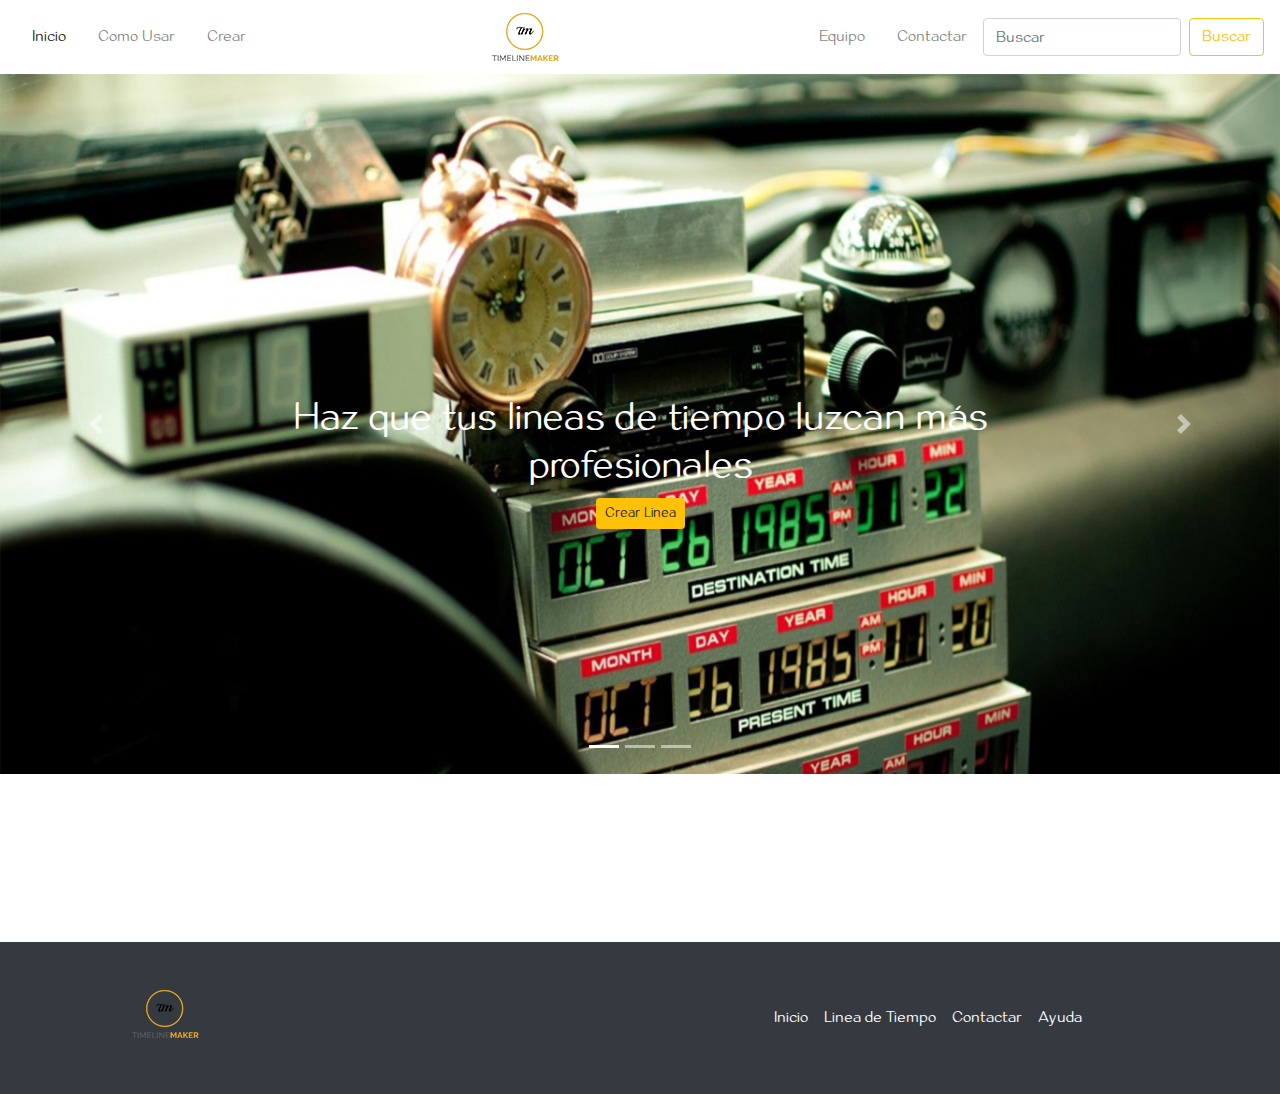
==== index.html @ 51d31df1 "Agregando footer.css" ====
<!DOCTYPE html>
<html lang="en">
<head>
    <meta charset="UTF-8">
    <meta name="viewport" content="width=device-width, initial-scale=1.0 user-scalable=no">
    <link rel="stylesheet" href="css/bootstrap.min.css" />
    <link rel="stylesheet" href="css/estilo.css">
    <link rel="stylesheet" href="css/estilo-footer.css" />
    <script src="js/jquery-3.5.1.min.js"></script>
    <script src="js/bootstrap.min.js"></script>
    <title>Inicio</title>
</head>
<body>
    <nav class="navbar navbar-expand-lg navbar-light">
        <!-- LOGO -->
        <!-- Se muestra solo en pantallas pequeñas a la izquierda del menu -->
        <div class="d-block d-sm-none d-sm-block d-md-block d-lg-none">
            <img src="img/logo-timeline-maker-menu2.png" class="d-inline-block align-top" alt="Logo Timeline Maker">
        </div>
        
        <button class="navbar-toggler" type="button" data-toggle="collapse" data-target="#navbarSupportedContent" aria-controls="navbarSupportedContent" aria-expanded="false" aria-label="Toggle navigation">
          <span class="navbar-toggler-icon"></span>
        </button>
      
        <div class="collapse navbar-collapse" id="navbarSupportedContent">
            <ul class="navbar-nav mr-auto" id="nav-principal">
                <li class="nav-item active">
                    <a class="nav-link" href="index.html">Inicio</a>
                </li>
                <li class="nav-item">
                    <a class="nav-link" href="ayuda.html">Como Usar</a>
                </li>
                <li class="nav-item">
                    <a class="nav-link" href="#">Crear</a>
                </li>
            </ul>
            <!-- LOGO -->
            <!-- Se muestra en pantallas grandes al centro del menu -->
            <div class="d-none d-lg-block">
                <a class="navbar-brand" href="index.html">
                    <img src="img/logo-timelime-maker2.png" class="d-inline-block align-top" alt="Logo Timeline Maker">
                </a>
            </div>
            <ul class="navbar-nav ml-auto" id="nav-principal">
                <li class="nav-item">
                    <a class="nav-link" href="integrantes.html">Equipo</a>
                </li>
                <li class="nav-item">
                    <a class="nav-link" href="Contacto.html">Contactar</a>
                </li>
            </ul>
            
            <!-- BUSCADOR -->
            <form class="form-inline my-2 my-lg-0">
                <input class="form-control mr-sm-2" type="search" placeholder="Buscar" aria-label="Search">
                <button class="btn btn-outline-warning my-2 my-sm-0" type="submit">Buscar</button>
            </form>
        </div>
    </nav>
    
    <!-- SLIDER -->
    <div id="carouselExampleCaptions" class="carousel slide" data-ride="carousel">
        <ol class="carousel-indicators">
          <li data-target="#carouselExampleCaptions" data-slide-to="0" class="active"></li>
          <li data-target="#carouselExampleCaptions" data-slide-to="1"></li>
          <li data-target="#carouselExampleCaptions" data-slide-to="2"></li>
        </ol>
        <div class="carousel-inner">
          <div class="carousel-item active">
            <img src="img/slider-img1-prueba.jpg" class="d-block img-fluid" id="tam-img" alt="">
            <div class="carousel-caption">
                <div class="container" id="texto-slider">
                    <h1>Haz que tus lineas de tiempo luzcan más profesionales</h1>
                    <p>
                        <a class="btn btn-warning btn-sm" role="button" href="#">Crear Linea</a>
                    </p>
                </div>
            </div>
          </div>
          <div class="carousel-item">
            <img src="img/slider-im2-prueba.jpg" class="d-block img-fluid"  id="tam-img" alt="">
            <div class="carousel-caption">
                <div class="container" id="texto-slider">
                    <h1>Gestionar tus lineas de tiempo será más sencillo</h1>
                    <p>
                        <a class="btn btn-warning btn-sm" role="button" href="#">Crear Linea</a>
                    </p>
                </div>
            </div>
          </div>
          <div class="carousel-item">
            <img src="img/slider-img3-prueba.jpg" class="d-block img-fluid" id="tam-img" alt="">
            <div class="carousel-caption">
                <div class="container" id="texto-slider">
                    <h1>Timeline Maker hecha para facilitar la creación de lineas de tiempo</h1>
                    <p>
                        <a class="btn btn-warning btn-sm" role="button" href="#">Crear Linea</a>
                    </p>
                </div>
            </div>
          </div>
        </div>
        <a class="carousel-control-prev" href="#carouselExampleCaptions" role="button" data-slide="prev">
          <span class="carousel-control-prev-icon" aria-hidden="true"></span>
          <span class="sr-only">Previous</span>
        </a>
        <a class="carousel-control-next" href="#carouselExampleCaptions" role="button" data-slide="next">
          <span class="carousel-control-next-icon" aria-hidden="true"></span>
          <span class="sr-only">Next</span>
        </a>
    </div>
    
    <!-- FOOTER -->
    <footer class="footer mt-auto py-5">
        <div class="container">
            <div class="row">
                <div class="col-md-2 text-center">
                    <img src="img/logo-timelime-maker2.png" alt="Logo Timeline Maker">
                </div>
                <div class="col-md-5 ml-auto">
                    <nav class="navbar navbar-expand-lg" id="footer-nav">
                        <ul class="navbar-nav">
                            <li class="nav-item active">
                                <a class="nav-link" href="index.html">Inicio</a>
                            </li>
                            <li class="nav-item">
                                <a class="nav-link" href="linea.html">Linea de Tiempo</a>
                            </li>
                            <li class="nav-item">
                                <a class="nav-link" href="Contacto.html">Contactar</a>
                            </li>
                            <li class="nav-item">
                                <a class="nav-link" href="ayuda.html">Ayuda</a>
                            </li>
                        </ul>
                    </nav>  
                </div>
            </div>
        </div>

    </footer>

</body>
</html>
---- css/estilo.css ----
body {
    font-family: 'Violina Regular';
    /* font-family: 'Kingsmen_D'; */
}

/* Estilos para nav */
nav #nav-principal li a {
    padding: 0.5rem 1rem;
    transition: all 0.2s linear;
    border-radius: 5px;
}

nav #nav-principal li a:hover {
    color: white;
    background: #F5A623;
}

/*Dimensiones del Slider */
/* .carousel-item{
    height: 100vh;
} */

.carousel-inner {
    width: 100%;
    max-height: 700px !important;
}

#tam-img {
    max-width: 100%;
    
}

#texto-slider{
    margin-bottom: 40%;
}


/* Diseñando estilo para footer */
footer {
    width: 100%;
    background-color: #343a40;
}

#footer-nav ul li a {
    color: white;

}

/* Modificando tamaño a slider para dispositivos con pantalla pequeña */

@media (max-width: 480px) {

    footer {
        position: absolute;
        width: 100%;
        height: 400px;
        background-color: #343a40;
    }
    
    #footer-nav ul li a {
        color: white;
    
    }
    #texto-slider{
        margin-bottom: 15%;
    }

    #texto-slider h1{
        font-size: 1.2em;
    }

}

/* FUENTES */

@font-face {
    font-family: 'Violina Regular';
    src: url('../font/Violina\ Regular.otf');
}

@font-face {
    font-family: 'Kingsmen_D';
    src: url('../font/Kingsmen_D.otf');
}
---- css/estilo-footer.css ----
html {
  min-height: 100%;
  position: relative;
}

body {
  width: 100%;
  margin: 0;
  margin-bottom: 320px;
}

footer {
  position: absolute;
  bottom: 0;
  width: 100%;
}
/* 
@media (min-width: 768px) {
  body {
    width: 100%;
    margin: 0;
    margin-bottom: 372px;
  }

  footer {
    position: absolute;
    bottom: 0;
    width: 100%;
  }
}
@media (min-width: 992px) {
}
@media (min-width: 1200px) {
} */
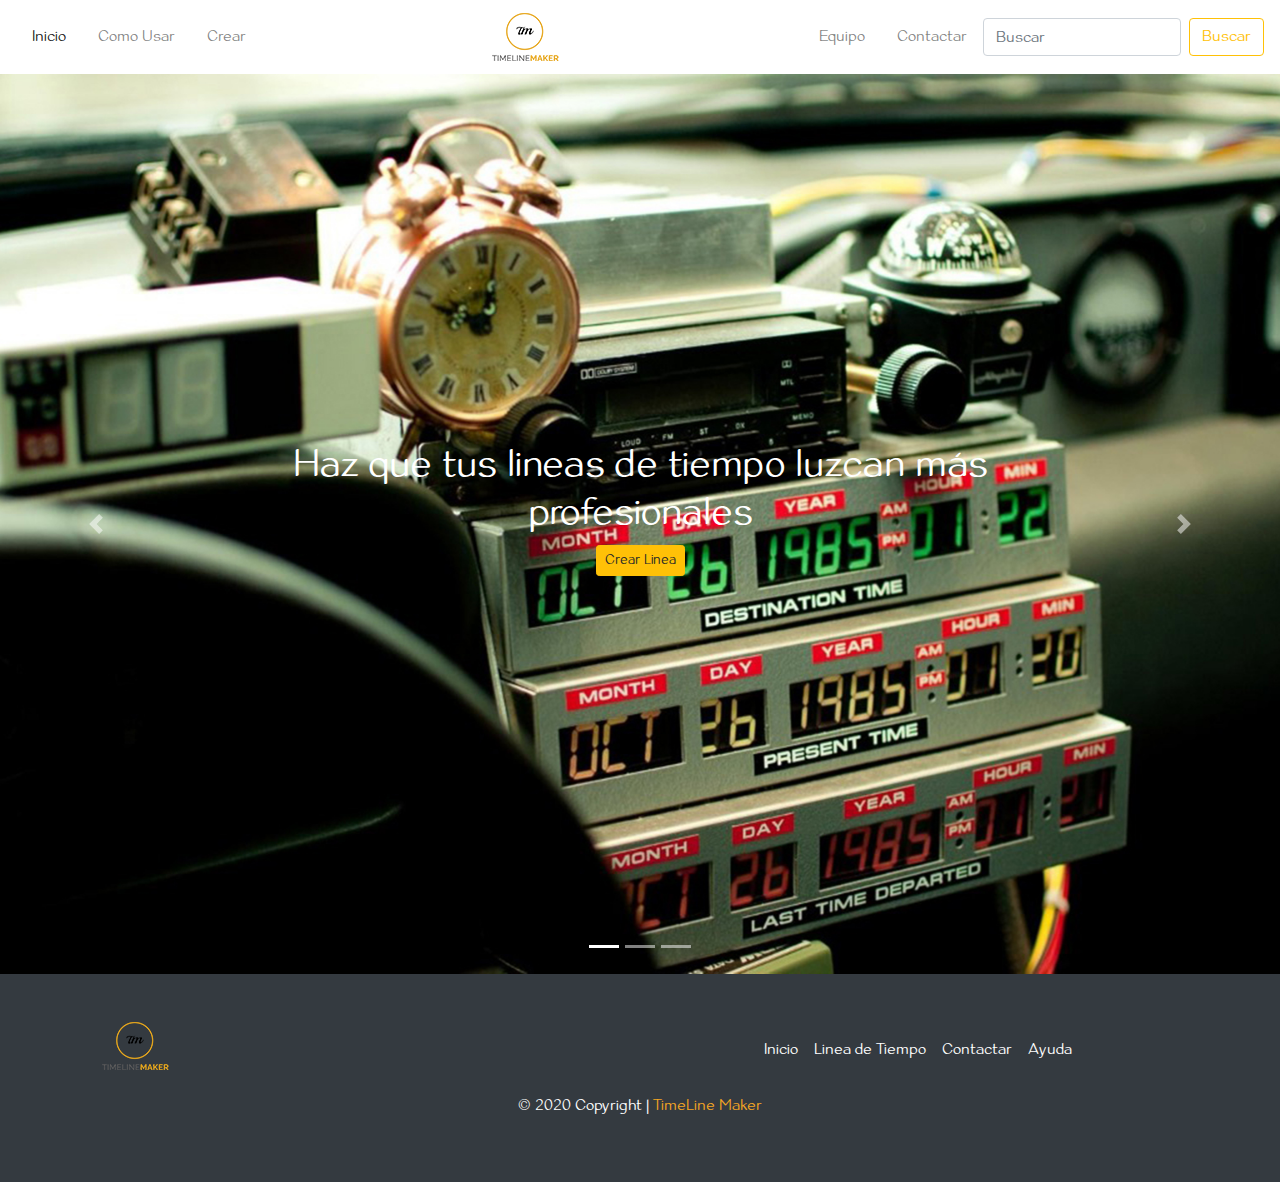
==== commit 496cd457: "Modificando index y footer (estilos)" ====
--- a/index.html
+++ b/index.html
@@ -5,7 +5,7 @@
     <meta name="viewport" content="width=device-width, initial-scale=1.0 user-scalable=no">
     <link rel="stylesheet" href="css/bootstrap.min.css" />
     <link rel="stylesheet" href="css/estilo.css">
-    <link rel="stylesheet" href="css/estilo-footer.css" />
+    <link rel="stylesheet" href="css/style-slider.css">
     <script src="js/jquery-3.5.1.min.js"></script>
     <script src="js/bootstrap.min.js"></script>
     <title>Inicio</title>
@@ -15,7 +15,7 @@
         <!-- LOGO -->
         <!-- Se muestra solo en pantallas pequeñas a la izquierda del menu -->
         <div class="d-block d-sm-none d-sm-block d-md-block d-lg-none">
-            <img src="img/logo-timeline-maker-menu2.png" class="d-inline-block align-top" alt="Logo Timeline Maker">
+            <img src="img/logo-timelime-maker2.png" class="d-inline-block align-top" alt="Logo Timeline Maker">
         </div>
         
         <button class="navbar-toggler" type="button" data-toggle="collapse" data-target="#navbarSupportedContent" aria-controls="navbarSupportedContent" aria-expanded="false" aria-label="Toggle navigation">
@@ -31,7 +31,7 @@
                     <a class="nav-link" href="ayuda.html">Como Usar</a>
                 </li>
                 <li class="nav-item">
-                    <a class="nav-link" href="#">Crear</a>
+                    <a class="nav-link" href="crear.html">Crear</a>
                 </li>
             </ul>
             <!-- LOGO -->
@@ -59,86 +59,103 @@
     </nav>
     
     <!-- SLIDER -->
-    <div id="carouselExampleCaptions" class="carousel slide" data-ride="carousel">
-        <ol class="carousel-indicators">
-          <li data-target="#carouselExampleCaptions" data-slide-to="0" class="active"></li>
-          <li data-target="#carouselExampleCaptions" data-slide-to="1"></li>
-          <li data-target="#carouselExampleCaptions" data-slide-to="2"></li>
-        </ol>
-        <div class="carousel-inner">
-          <div class="carousel-item active">
-            <img src="img/slider-img1-prueba.jpg" class="d-block img-fluid" id="tam-img" alt="">
-            <div class="carousel-caption">
-                <div class="container" id="texto-slider">
-                    <h1>Haz que tus lineas de tiempo luzcan más profesionales</h1>
-                    <p>
-                        <a class="btn btn-warning btn-sm" role="button" href="#">Crear Linea</a>
-                    </p>
+    <header>
+        <div id="carouselExampleIndicators" class="carousel slide" data-ride="carousel">
+            <ol class="carousel-indicators">
+                <li data-target="#carouselExampleIndicators" data-slide-to="0" class="active"></li>
+                <li data-target="#carouselExampleIndicators" data-slide-to="1"></li>
+                <li data-target="#carouselExampleIndicators" data-slide-to="2"></li>
+            </ol>
+            <div class="carousel-inner" role="listbox">
+                <div class="carousel-item active" style="background-image: url(img/slider-fondo1.jpg);" >
+                    <div class="carousel-caption d-none d-md-block">
+                        <div class="container" id="texto-slider">
+                            <h1>Haz que tus lineas de tiempo luzcan más profesionales</h1>
+                            <p>
+                                <a class="btn btn-warning btn-sm" role="button" href="#">Crear Linea</a>
+                            </p>
+                        </div>
+                    </div>
+                </div>
+    
+                <div class="carousel-item" style="background-image: url(img/slider-fondo2.jpg);">
+                    <div class="carousel-caption d-none d-md-block">
+                        <div class="container" id="texto-slider">
+                            <h1>Gestionar tus lineas de tiempo será más sencillo</h1>
+                            <p>
+                                <a class="btn btn-warning btn-sm" role="button" href="#">Crear Linea</a>
+                            </p>
+                        </div>
+                    </div>
+                </div>
+    
+                <div class="carousel-item" style="background-image: url(img/slider-fondo3.jpg);">
+                    <div class="carousel-caption d-none d-md-block">
+                        <div class="container" id="texto-slider">
+                            <h1>Timeline Maker hecha para facilitar la creación de lineas de tiempo</h1>
+                                <p>
+                                    <a class="btn btn-warning btn-sm" role="button" href="#">Crear Linea</a>
+                                </p>
+                        </div>
+                    </div>
                 </div>
             </div>
-          </div>
-          <div class="carousel-item">
-            <img src="img/slider-im2-prueba.jpg" class="d-block img-fluid"  id="tam-img" alt="">
-            <div class="carousel-caption">
-                <div class="container" id="texto-slider">
-                    <h1>Gestionar tus lineas de tiempo será más sencillo</h1>
-                    <p>
-                        <a class="btn btn-warning btn-sm" role="button" href="#">Crear Linea</a>
-                    </p>
-                </div>
-            </div>
-          </div>
-          <div class="carousel-item">
-            <img src="img/slider-img3-prueba.jpg" class="d-block img-fluid" id="tam-img" alt="">
-            <div class="carousel-caption">
-                <div class="container" id="texto-slider">
-                    <h1>Timeline Maker hecha para facilitar la creación de lineas de tiempo</h1>
-                    <p>
-                        <a class="btn btn-warning btn-sm" role="button" href="#">Crear Linea</a>
-                    </p>
-                </div>
-            </div>
-          </div>
+            <a class="carousel-control-prev" href="#carouselExampleIndicators" role="button" data-slide="prev">
+                <span class="carousel-control-prev-icon" aria-hidden="true"></span>
+                <span class="sr-only">Previous</span>
+            </a>
+            <a class="carousel-control-next" href="#carouselExampleIndicators" role="button" data-slide="next">
+                <span class="carousel-control-next-icon" aria-hidden="true"></span>
+                <span class="sr-only">Next</span>
+            </a>
         </div>
-        <a class="carousel-control-prev" href="#carouselExampleCaptions" role="button" data-slide="prev">
-          <span class="carousel-control-prev-icon" aria-hidden="true"></span>
-          <span class="sr-only">Previous</span>
-        </a>
-        <a class="carousel-control-next" href="#carouselExampleCaptions" role="button" data-slide="next">
-          <span class="carousel-control-next-icon" aria-hidden="true"></span>
-          <span class="sr-only">Next</span>
-        </a>
-    </div>
+    </header>
     
     <!-- FOOTER -->
-    <footer class="footer mt-auto py-5">
+    <!-- Page Content -->
+    <section class="py-5 footer">
+        <!-- <hr> -->
         <div class="container">
-            <div class="row">
-                <div class="col-md-2 text-center">
-                    <img src="img/logo-timelime-maker2.png" alt="Logo Timeline Maker">
+            <!-- Footer Text -->
+            <div class="container-fluid text-center text-md-left">
+                <!-- Grid row -->
+                <div class="row">
+                    <!-- Grid column -->
+                    <div class="col-md-6 mt-md-0 mt-3">
+                        <!-- Content -->
+                        <img src="img/logo-timelime-maker2.png" alt="Logo Timeline Maker">
+                    </div>
+                    <!-- Grid column -->
+                    <hr class="clearfix w-100 d-md-none pb-3">
+                    <!-- Grid column -->
+                    <div class="col-md-6 mb-md-0 mb-3">
+                    <!-- Content -->
+                        <nav class="navbar navbar-expand-lg justify-content-center" id="footer-nav">
+                            <ul class="navbar-nav">
+                                <li class="nav-item active">
+                                    <a class="nav-link" href="index.html">Inicio</a>
+                                </li>
+                                <li class="nav-item">
+                                    <a class="nav-link" href="crear.html">Linea de Tiempo</a>
+                                </li>
+                                <li class="nav-item">
+                                    <a class="nav-link" href="Contacto.html">Contactar</a>
+                                </li>
+                                <li class="nav-item">
+                                    <a class="nav-link" href="ayuda.html">Ayuda</a>
+                                </li>
+                            </ul>
+                        </nav>
+                    </div>
+                    <!-- Grid column -->
                 </div>
-                <div class="col-md-5 ml-auto">
-                    <nav class="navbar navbar-expand-lg" id="footer-nav">
-                        <ul class="navbar-nav">
-                            <li class="nav-item active">
-                                <a class="nav-link" href="index.html">Inicio</a>
-                            </li>
-                            <li class="nav-item">
-                                <a class="nav-link" href="linea.html">Linea de Tiempo</a>
-                            </li>
-                            <li class="nav-item">
-                                <a class="nav-link" href="Contacto.html">Contactar</a>
-                            </li>
-                            <li class="nav-item">
-                                <a class="nav-link" href="ayuda.html">Ayuda</a>
-                            </li>
-                        </ul>
-                    </nav>  
-                </div>
+                <!-- Grid row -->
             </div>
+            <!-- Footer Text -->
+            <hr class="clearfix w-100 d-md-none pb-3">
+            <!-- Copyright -->
+            <div class="footer-copyright text-center py-3">© 2020 Copyright | <span class="footer-text">TimeLine Maker</span></div>
         </div>
-
-    </footer>
-
+    </section>
 </body>
 </html>--- a/css/estilo.css
+++ b/css/estilo.css
@@ -15,30 +15,23 @@
     background: #F5A623;
 }
 
-/*Dimensiones del Slider */
-/* .carousel-item{
-    height: 100vh;
-} */
-
-.carousel-inner {
-    width: 100%;
-    max-height: 700px !important;
-}
-
-#tam-img {
-    max-width: 100%;
-    
-}
-
 #texto-slider{
     margin-bottom: 40%;
 }
 
 
 /* Diseñando estilo para footer */
-footer {
+.footer {
     width: 100%;
     background-color: #343a40;
+}
+
+.footer-copyright{
+    color: white;
+}
+
+.footer-text{
+    color: #F5A623;
 }
 
 #footer-nav ul li a {
@@ -48,25 +41,38 @@
 
 /* Modificando tamaño a slider para dispositivos con pantalla pequeña */
 
-@media (max-width: 480px) {
+/* @media (min-width: 480px) {
 
-    footer {
-        position: absolute;
-        width: 100%;
-        height: 400px;
-        background-color: #343a40;
-    }
-    
-    #footer-nav ul li a {
-        color: white;
-    
-    }
     #texto-slider{
-        margin-bottom: 15%;
+        margin-top: 250px;
     }
 
     #texto-slider h1{
-        font-size: 1.2em;
+        font-size: 1em;
+    }
+
+} */
+
+@media (max-width: 768px) {
+
+    #texto-slider{
+        margin-bottom: 25%;
+    }
+
+    #texto-slider h1{
+        font-size: 1.5em;
+    }
+
+}
+
+@media (max-width: 1024px) {
+
+    #texto-slider{
+        margin-bottom: 20%;
+    }
+
+    #texto-slider h1{
+        font-size: 1.5em;
     }
 
 }
--- a/css/style-slider.css
+++ b/css/style-slider.css
@@ -0,0 +1,9 @@
+.carousel-item {
+    height: 100vh;
+    min-height: 350px;
+    background: no-repeat center center scroll;
+    -webkit-background-size: cover;
+    -moz-background-size: cover;
+    -o-background-size: cover;
+    background-size: cover;
+}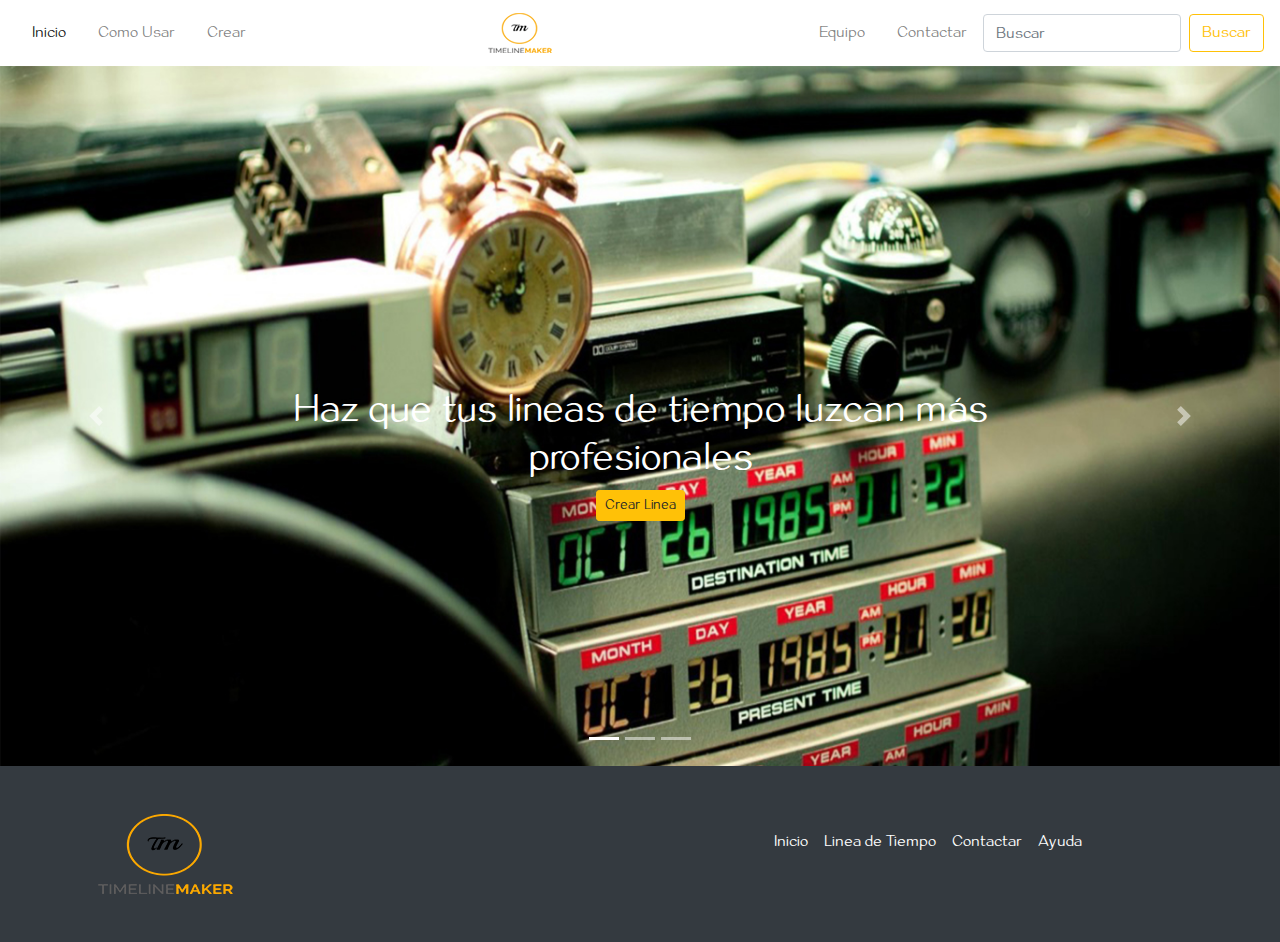
==== commit b1e05130: "Merge pull request #6 from Victor-Rodriguez/Emerson" ====
--- a/index.html
+++ b/index.html
@@ -5,7 +5,6 @@
     <meta name="viewport" content="width=device-width, initial-scale=1.0 user-scalable=no">
     <link rel="stylesheet" href="css/bootstrap.min.css" />
     <link rel="stylesheet" href="css/estilo.css">
-    <link rel="stylesheet" href="css/style-slider.css">
     <script src="js/jquery-3.5.1.min.js"></script>
     <script src="js/bootstrap.min.js"></script>
     <title>Inicio</title>
@@ -15,7 +14,7 @@
         <!-- LOGO -->
         <!-- Se muestra solo en pantallas pequeñas a la izquierda del menu -->
         <div class="d-block d-sm-none d-sm-block d-md-block d-lg-none">
-            <img src="img/logo-timelime-maker2.png" class="d-inline-block align-top" alt="Logo Timeline Maker">
+            <img src="img/logo-timeline-maker-menu2.png" class="d-inline-block align-top" alt="Logo Timeline Maker">
         </div>
         
         <button class="navbar-toggler" type="button" data-toggle="collapse" data-target="#navbarSupportedContent" aria-controls="navbarSupportedContent" aria-expanded="false" aria-label="Toggle navigation">
@@ -38,7 +37,7 @@
             <!-- Se muestra en pantallas grandes al centro del menu -->
             <div class="d-none d-lg-block">
                 <a class="navbar-brand" href="index.html">
-                    <img src="img/logo-timelime-maker2.png" class="d-inline-block align-top" alt="Logo Timeline Maker">
+                    <img src="img/logo-timeline-maker-menu.png" class="d-inline-block align-top" alt="Logo Timeline Maker">
                 </a>
             </div>
             <ul class="navbar-nav ml-auto" id="nav-principal">
@@ -59,103 +58,129 @@
     </nav>
     
     <!-- SLIDER -->
-    <header>
-        <div id="carouselExampleIndicators" class="carousel slide" data-ride="carousel">
-            <ol class="carousel-indicators">
-                <li data-target="#carouselExampleIndicators" data-slide-to="0" class="active"></li>
-                <li data-target="#carouselExampleIndicators" data-slide-to="1"></li>
-                <li data-target="#carouselExampleIndicators" data-slide-to="2"></li>
-            </ol>
-            <div class="carousel-inner" role="listbox">
-                <div class="carousel-item active" style="background-image: url(img/slider-fondo1.jpg);" >
-                    <div class="carousel-caption d-none d-md-block">
-                        <div class="container" id="texto-slider">
-                            <h1>Haz que tus lineas de tiempo luzcan más profesionales</h1>
-                            <p>
-                                <a class="btn btn-warning btn-sm" role="button" href="#">Crear Linea</a>
-                            </p>
-                        </div>
-                    </div>
-                </div>
-    
-                <div class="carousel-item" style="background-image: url(img/slider-fondo2.jpg);">
-                    <div class="carousel-caption d-none d-md-block">
-                        <div class="container" id="texto-slider">
-                            <h1>Gestionar tus lineas de tiempo será más sencillo</h1>
-                            <p>
-                                <a class="btn btn-warning btn-sm" role="button" href="#">Crear Linea</a>
-                            </p>
-                        </div>
-                    </div>
-                </div>
-    
-                <div class="carousel-item" style="background-image: url(img/slider-fondo3.jpg);">
-                    <div class="carousel-caption d-none d-md-block">
-                        <div class="container" id="texto-slider">
-                            <h1>Timeline Maker hecha para facilitar la creación de lineas de tiempo</h1>
-                                <p>
-                                    <a class="btn btn-warning btn-sm" role="button" href="#">Crear Linea</a>
-                                </p>
-                        </div>
-                    </div>
+
+    <!-- <div id="carouselExampleCaptions" class="carousel slide" data-ride="carousel">
+        <ol class="carousel-indicators">
+            <li data-target="#carouselExampleCaptions" data-slide-to="0" class="active"></li>
+            <li data-target="#carouselExampleCaptions" data-slide-to="1"></li>
+            <li data-target="#carouselExampleCaptions" data-slide-to="2"></li>
+        </ol>
+        <div class="carousel-inner">
+            <div class="carousel-item active">
+                <img src="img/slider-img1.jpg" class="d-block img-fluid" alt="...">
+                <div class="carousel-caption d-none d-md-block" id="texto-slider">
+                    <h5>Haz que tus lineas de tiempo luzcan más profesionales</h5>
+                    <p><a class="btn btn-warning btn-sm" role="button" href="#">Crear Linea</a></p>
                 </div>
             </div>
-            <a class="carousel-control-prev" href="#carouselExampleIndicators" role="button" data-slide="prev">
-                <span class="carousel-control-prev-icon" aria-hidden="true"></span>
-                <span class="sr-only">Previous</span>
-            </a>
-            <a class="carousel-control-next" href="#carouselExampleIndicators" role="button" data-slide="next">
-                <span class="carousel-control-next-icon" aria-hidden="true"></span>
-                <span class="sr-only">Next</span>
-            </a>
+            <div class="carousel-item">
+                <img src="img/slider-img2.jpg" class="d-block img-fluid" alt="...">
+                <div class="carousel-caption d-none d-md-block">
+                    <h5>Second slide label</h5>
+                    <p>Lorem ipsum dolor sit amet, consectetur adipiscing elit.</p>
+                </div>
+            </div>
+            <div class="carousel-item">
+                <img src="img/slider-img3.jpg" class="d-block img-fluid" alt="...">
+                <div class="carousel-caption d-none d-md-block">
+                    <h5>Third slide label</h5>
+                    <p>Praesent commodo cursus magna, vel scelerisque nisl consectetur.</p>
+                </div>
+            </div>
         </div>
-    </header>
+        <a class="carousel-control-prev" href="#carouselExampleCaptions" role="button" data-slide="prev">
+            <span class="carousel-control-prev-icon" aria-hidden="true"></span>
+            <span class="sr-only">Previous</span>
+        </a>
+        <a class="carousel-control-next" href="#carouselExampleCaptions" role="button" data-slide="next">
+            <span class="carousel-control-next-icon" aria-hidden="true"></span>
+            <span class="sr-only">Next</span>
+        </a>
+      </div> -->
+
+
+    <div id="carouselExampleCaptions" class="carousel slide" data-ride="carousel">
+        <ol class="carousel-indicators">
+          <li data-target="#carouselExampleCaptions" data-slide-to="0" class="active"></li>
+          <li data-target="#carouselExampleCaptions" data-slide-to="1"></li>
+          <li data-target="#carouselExampleCaptions" data-slide-to="2"></li>
+        </ol>
+        <div class="carousel-inner">
+          <div class="carousel-item active">
+            <img src="img/slider-img1-prueba.jpg" class="d-block img-fluid" id="tam-img" alt="">
+            <div class="carousel-caption">
+                <div class="container" id="texto-slider">
+                    <h1>Haz que tus lineas de tiempo luzcan más profesionales</h1>
+                    <p>
+                        <a class="btn btn-warning btn-sm" role="button" href="#">Crear Linea</a>
+                    </p>
+                </div>
+            </div>
+          </div>
+          <div class="carousel-item">
+            <img src="img/slider-im2-prueba.jpg" class="d-block img-fluid"  id="tam-img" alt="">
+            <div class="carousel-caption">
+                <div class="container" id="texto-slider">
+                    <h1>Gestionar tus lineas de tiempo será más sencillo</h1>
+                    <p>
+                        <a class="btn btn-warning btn-sm" role="button" href="#">Crear Linea</a>
+                    </p>
+                </div>
+            </div>
+          </div>
+          <div class="carousel-item">
+            <img src="img/slider-img3-prueba.jpg" class="d-block img-fluid" id="tam-img" alt="">
+            <div class="carousel-caption">
+                <div class="container" id="texto-slider">
+                    <h1>Timeline Maker hecha para facilitar la creación de lineas de tiempo</h1>
+                    <p>
+                        <a class="btn btn-warning btn-sm" role="button" href="#">Crear Linea</a>
+                    </p>
+                </div>
+            </div>
+          </div>
+        </div>
+        <a class="carousel-control-prev" href="#carouselExampleCaptions" role="button" data-slide="prev">
+          <span class="carousel-control-prev-icon" aria-hidden="true"></span>
+          <span class="sr-only">Previous</span>
+        </a>
+        <a class="carousel-control-next" href="#carouselExampleCaptions" role="button" data-slide="next">
+          <span class="carousel-control-next-icon" aria-hidden="true"></span>
+          <span class="sr-only">Next</span>
+        </a>
+    </div>
     
+
     <!-- FOOTER -->
-    <!-- Page Content -->
-    <section class="py-5 footer">
-        <!-- <hr> -->
+    <footer class="footer mt-auto py-5">
         <div class="container">
-            <!-- Footer Text -->
-            <div class="container-fluid text-center text-md-left">
-                <!-- Grid row -->
-                <div class="row">
-                    <!-- Grid column -->
-                    <div class="col-md-6 mt-md-0 mt-3">
-                        <!-- Content -->
-                        <img src="img/logo-timelime-maker2.png" alt="Logo Timeline Maker">
-                    </div>
-                    <!-- Grid column -->
-                    <hr class="clearfix w-100 d-md-none pb-3">
-                    <!-- Grid column -->
-                    <div class="col-md-6 mb-md-0 mb-3">
-                    <!-- Content -->
-                        <nav class="navbar navbar-expand-lg justify-content-center" id="footer-nav">
-                            <ul class="navbar-nav">
-                                <li class="nav-item active">
-                                    <a class="nav-link" href="index.html">Inicio</a>
-                                </li>
-                                <li class="nav-item">
-                                    <a class="nav-link" href="crear.html">Linea de Tiempo</a>
-                                </li>
-                                <li class="nav-item">
-                                    <a class="nav-link" href="Contacto.html">Contactar</a>
-                                </li>
-                                <li class="nav-item">
-                                    <a class="nav-link" href="ayuda.html">Ayuda</a>
-                                </li>
-                            </ul>
-                        </nav>
-                    </div>
-                    <!-- Grid column -->
+            <div class="row">
+                <div class="col-md-2 text-center">
+                    <img src="img/logo-footer.png" alt="Logo Timeline Maker">
                 </div>
-                <!-- Grid row -->
+                <div class="col-md-5 ml-auto">
+                    <nav class="navbar navbar-expand-lg" id="footer-nav">
+                        <ul class="navbar-nav">
+                            <li class="nav-item active">
+                                <a class="nav-link" href="index.html">Inicio</a>
+                            </li>
+                            <li class="nav-item">
+                                <a class="nav-link" href="linea.html">Linea de Tiempo</a>
+                            </li>
+                            <li class="nav-item">
+                                <a class="nav-link" href="#">Contactar</a>
+                            </li>
+                            <li class="nav-item">
+                                <a class="nav-link" href="ayuda.html">Ayuda</a>
+                            </li>
+                        </ul>
+                    </nav>  
+                </div>
             </div>
-            <!-- Footer Text -->
-            <hr class="clearfix w-100 d-md-none pb-3">
-            <!-- Copyright -->
-            <div class="footer-copyright text-center py-3">© 2020 Copyright | <span class="footer-text">TimeLine Maker</span></div>
         </div>
-    </section>
+
+    </footer>
+
 </body>
-</html>+<script src="js/index.js"></script>
+</html>
--- a/css/estilo.css
+++ b/css/estilo.css
@@ -15,23 +15,30 @@
     background: #F5A623;
 }
 
+/*Dimensiones del Slider */
+/* .carousel-item{
+    height: 100vh;
+} */
+
+.carousel-inner {
+    width: 100%;
+    max-height: 700px !important;
+}
+
+#tam-img {
+    max-width: 100%;
+    
+}
+
 #texto-slider{
     margin-bottom: 40%;
 }
 
 
 /* Diseñando estilo para footer */
-.footer {
+footer {
     width: 100%;
     background-color: #343a40;
-}
-
-.footer-copyright{
-    color: white;
-}
-
-.footer-text{
-    color: #F5A623;
 }
 
 #footer-nav ul li a {
@@ -41,38 +48,25 @@
 
 /* Modificando tamaño a slider para dispositivos con pantalla pequeña */
 
-/* @media (min-width: 480px) {
+@media (max-width: 480px) {
 
+    footer {
+        position: absolute;
+        width: 100%;
+        height: 400px;
+        background-color: #343a40;
+    }
+    
+    #footer-nav ul li a {
+        color: white;
+    
+    }
     #texto-slider{
-        margin-top: 250px;
+        margin-bottom: 15%;
     }
 
     #texto-slider h1{
-        font-size: 1em;
-    }
-
-} */
-
-@media (max-width: 768px) {
-
-    #texto-slider{
-        margin-bottom: 25%;
-    }
-
-    #texto-slider h1{
-        font-size: 1.5em;
-    }
-
-}
-
-@media (max-width: 1024px) {
-
-    #texto-slider{
-        margin-bottom: 20%;
-    }
-
-    #texto-slider h1{
-        font-size: 1.5em;
+        font-size: 1.2em;
     }
 
 }
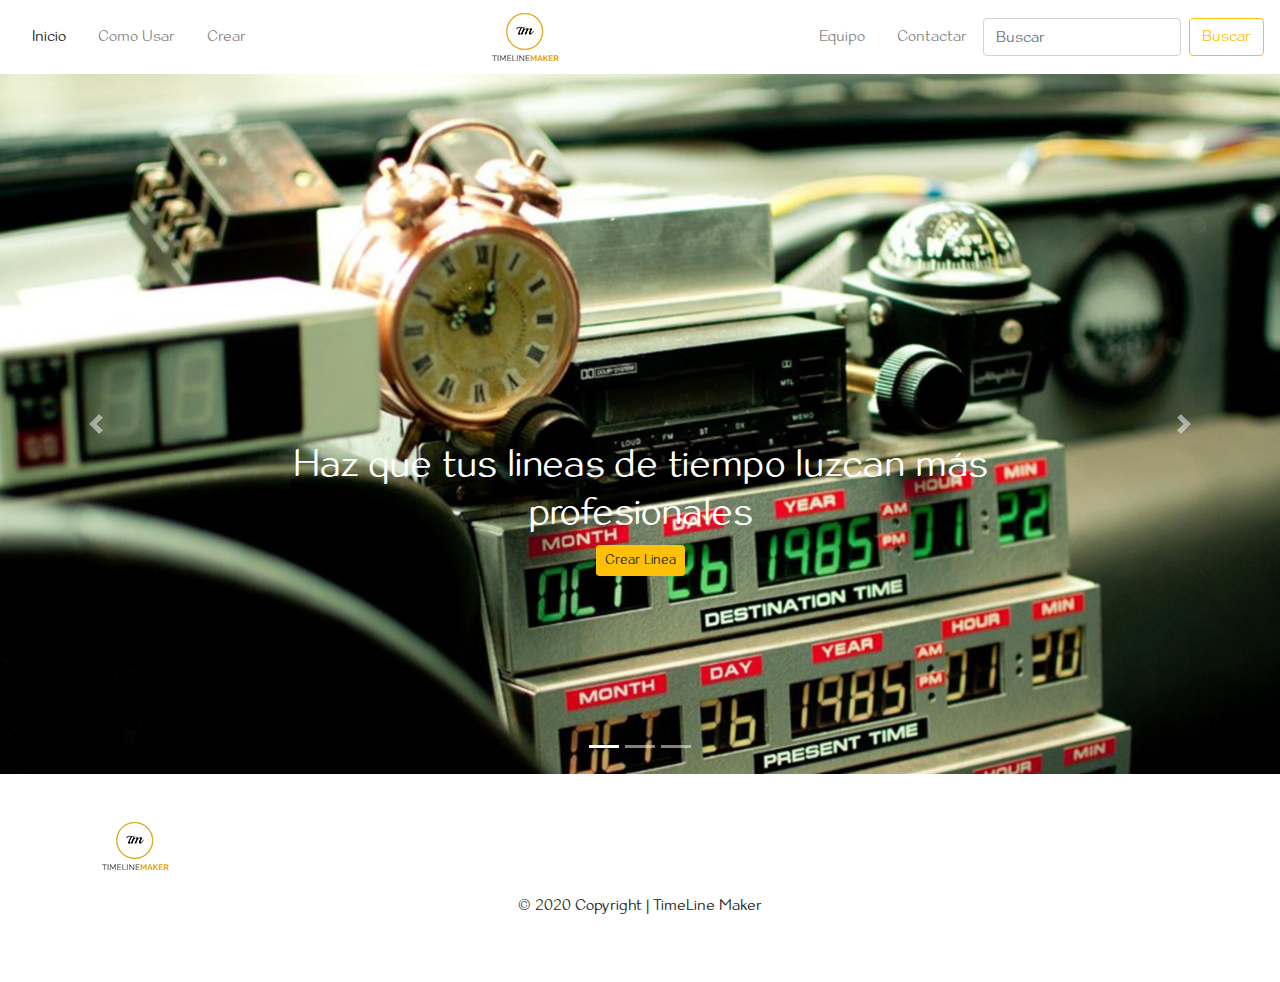
==== commit 00c088f8: "Merge branch 'prueba' into Victor" ====
--- a/index.html
+++ b/index.html
@@ -1,186 +1,161 @@
-<!DOCTYPE html>
-<html lang="en">
-<head>
-    <meta charset="UTF-8">
-    <meta name="viewport" content="width=device-width, initial-scale=1.0 user-scalable=no">
-    <link rel="stylesheet" href="css/bootstrap.min.css" />
-    <link rel="stylesheet" href="css/estilo.css">
-    <script src="js/jquery-3.5.1.min.js"></script>
-    <script src="js/bootstrap.min.js"></script>
-    <title>Inicio</title>
-</head>
-<body>
-    <nav class="navbar navbar-expand-lg navbar-light">
-        <!-- LOGO -->
-        <!-- Se muestra solo en pantallas pequeñas a la izquierda del menu -->
-        <div class="d-block d-sm-none d-sm-block d-md-block d-lg-none">
-            <img src="img/logo-timeline-maker-menu2.png" class="d-inline-block align-top" alt="Logo Timeline Maker">
-        </div>
-        
-        <button class="navbar-toggler" type="button" data-toggle="collapse" data-target="#navbarSupportedContent" aria-controls="navbarSupportedContent" aria-expanded="false" aria-label="Toggle navigation">
-          <span class="navbar-toggler-icon"></span>
-        </button>
-      
-        <div class="collapse navbar-collapse" id="navbarSupportedContent">
-            <ul class="navbar-nav mr-auto" id="nav-principal">
-                <li class="nav-item active">
-                    <a class="nav-link" href="index.html">Inicio</a>
-                </li>
-                <li class="nav-item">
-                    <a class="nav-link" href="ayuda.html">Como Usar</a>
-                </li>
-                <li class="nav-item">
-                    <a class="nav-link" href="crear.html">Crear</a>
-                </li>
-            </ul>
-            <!-- LOGO -->
-            <!-- Se muestra en pantallas grandes al centro del menu -->
-            <div class="d-none d-lg-block">
-                <a class="navbar-brand" href="index.html">
-                    <img src="img/logo-timeline-maker-menu.png" class="d-inline-block align-top" alt="Logo Timeline Maker">
-                </a>
-            </div>
-            <ul class="navbar-nav ml-auto" id="nav-principal">
-                <li class="nav-item">
-                    <a class="nav-link" href="integrantes.html">Equipo</a>
-                </li>
-                <li class="nav-item">
-                    <a class="nav-link" href="Contacto.html">Contactar</a>
-                </li>
-            </ul>
-            
-            <!-- BUSCADOR -->
-            <form class="form-inline my-2 my-lg-0">
-                <input class="form-control mr-sm-2" type="search" placeholder="Buscar" aria-label="Search">
-                <button class="btn btn-outline-warning my-2 my-sm-0" type="submit">Buscar</button>
-            </form>
-        </div>
-    </nav>
-    
-    <!-- SLIDER -->
-
-    <!-- <div id="carouselExampleCaptions" class="carousel slide" data-ride="carousel">
-        <ol class="carousel-indicators">
-            <li data-target="#carouselExampleCaptions" data-slide-to="0" class="active"></li>
-            <li data-target="#carouselExampleCaptions" data-slide-to="1"></li>
-            <li data-target="#carouselExampleCaptions" data-slide-to="2"></li>
-        </ol>
-        <div class="carousel-inner">
-            <div class="carousel-item active">
-                <img src="img/slider-img1.jpg" class="d-block img-fluid" alt="...">
-                <div class="carousel-caption d-none d-md-block" id="texto-slider">
-                    <h5>Haz que tus lineas de tiempo luzcan más profesionales</h5>
-                    <p><a class="btn btn-warning btn-sm" role="button" href="#">Crear Linea</a></p>
-                </div>
-            </div>
-            <div class="carousel-item">
-                <img src="img/slider-img2.jpg" class="d-block img-fluid" alt="...">
-                <div class="carousel-caption d-none d-md-block">
-                    <h5>Second slide label</h5>
-                    <p>Lorem ipsum dolor sit amet, consectetur adipiscing elit.</p>
-                </div>
-            </div>
-            <div class="carousel-item">
-                <img src="img/slider-img3.jpg" class="d-block img-fluid" alt="...">
-                <div class="carousel-caption d-none d-md-block">
-                    <h5>Third slide label</h5>
-                    <p>Praesent commodo cursus magna, vel scelerisque nisl consectetur.</p>
-                </div>
-            </div>
-        </div>
-        <a class="carousel-control-prev" href="#carouselExampleCaptions" role="button" data-slide="prev">
-            <span class="carousel-control-prev-icon" aria-hidden="true"></span>
-            <span class="sr-only">Previous</span>
-        </a>
-        <a class="carousel-control-next" href="#carouselExampleCaptions" role="button" data-slide="next">
-            <span class="carousel-control-next-icon" aria-hidden="true"></span>
-            <span class="sr-only">Next</span>
-        </a>
-      </div> -->
-
-
-    <div id="carouselExampleCaptions" class="carousel slide" data-ride="carousel">
-        <ol class="carousel-indicators">
-          <li data-target="#carouselExampleCaptions" data-slide-to="0" class="active"></li>
-          <li data-target="#carouselExampleCaptions" data-slide-to="1"></li>
-          <li data-target="#carouselExampleCaptions" data-slide-to="2"></li>
-        </ol>
-        <div class="carousel-inner">
-          <div class="carousel-item active">
-            <img src="img/slider-img1-prueba.jpg" class="d-block img-fluid" id="tam-img" alt="">
-            <div class="carousel-caption">
-                <div class="container" id="texto-slider">
-                    <h1>Haz que tus lineas de tiempo luzcan más profesionales</h1>
-                    <p>
-                        <a class="btn btn-warning btn-sm" role="button" href="#">Crear Linea</a>
-                    </p>
-                </div>
-            </div>
-          </div>
-          <div class="carousel-item">
-            <img src="img/slider-im2-prueba.jpg" class="d-block img-fluid"  id="tam-img" alt="">
-            <div class="carousel-caption">
-                <div class="container" id="texto-slider">
-                    <h1>Gestionar tus lineas de tiempo será más sencillo</h1>
-                    <p>
-                        <a class="btn btn-warning btn-sm" role="button" href="#">Crear Linea</a>
-                    </p>
-                </div>
-            </div>
-          </div>
-          <div class="carousel-item">
-            <img src="img/slider-img3-prueba.jpg" class="d-block img-fluid" id="tam-img" alt="">
-            <div class="carousel-caption">
-                <div class="container" id="texto-slider">
-                    <h1>Timeline Maker hecha para facilitar la creación de lineas de tiempo</h1>
-                    <p>
-                        <a class="btn btn-warning btn-sm" role="button" href="#">Crear Linea</a>
-                    </p>
-                </div>
-            </div>
-          </div>
-        </div>
-        <a class="carousel-control-prev" href="#carouselExampleCaptions" role="button" data-slide="prev">
-          <span class="carousel-control-prev-icon" aria-hidden="true"></span>
-          <span class="sr-only">Previous</span>
-        </a>
-        <a class="carousel-control-next" href="#carouselExampleCaptions" role="button" data-slide="next">
-          <span class="carousel-control-next-icon" aria-hidden="true"></span>
-          <span class="sr-only">Next</span>
-        </a>
-    </div>
-    
-
-    <!-- FOOTER -->
-    <footer class="footer mt-auto py-5">
-        <div class="container">
-            <div class="row">
-                <div class="col-md-2 text-center">
-                    <img src="img/logo-footer.png" alt="Logo Timeline Maker">
-                </div>
-                <div class="col-md-5 ml-auto">
-                    <nav class="navbar navbar-expand-lg" id="footer-nav">
-                        <ul class="navbar-nav">
-                            <li class="nav-item active">
-                                <a class="nav-link" href="index.html">Inicio</a>
-                            </li>
-                            <li class="nav-item">
-                                <a class="nav-link" href="linea.html">Linea de Tiempo</a>
-                            </li>
-                            <li class="nav-item">
-                                <a class="nav-link" href="#">Contactar</a>
-                            </li>
-                            <li class="nav-item">
-                                <a class="nav-link" href="ayuda.html">Ayuda</a>
-                            </li>
-                        </ul>
-                    </nav>  
-                </div>
-            </div>
-        </div>
-
-    </footer>
-
-</body>
-<script src="js/index.js"></script>
-</html>
+<!DOCTYPE html>
+<html lang="en">
+<head>
+    <meta charset="UTF-8">
+    <meta name="viewport" content="width=device-width, initial-scale=1.0 user-scalable=no">
+    <link rel="stylesheet" href="css/bootstrap.min.css" />
+    <link rel="stylesheet" href="css/estilo.css">
+    <link rel="stylesheet" href="css/style-slider.css">
+    <script src="js/jquery-3.5.1.min.js"></script>
+    <script src="js/bootstrap.min.js"></script>
+    <title>Inicio</title>
+</head>
+<body>
+    <nav class="navbar navbar-expand-lg navbar-light">
+        <!-- LOGO -->
+        <!-- Se muestra solo en pantallas pequeñas a la izquierda del menu -->
+        <div class="d-block d-sm-none d-sm-block d-md-block d-lg-none">
+            <img src="img/logo-timelime-maker2.png" class="d-inline-block align-top" alt="Logo Timeline Maker">
+        </div>
+        
+        <button class="navbar-toggler" type="button" data-toggle="collapse" data-target="#navbarSupportedContent" aria-controls="navbarSupportedContent" aria-expanded="false" aria-label="Toggle navigation">
+          <span class="navbar-toggler-icon"></span>
+        </button>
+      
+        <div class="collapse navbar-collapse" id="navbarSupportedContent">
+            <ul class="navbar-nav mr-auto" id="nav-principal">
+                <li class="nav-item active">
+                    <a class="nav-link" href="index.html">Inicio</a>
+                </li>
+                <li class="nav-item">
+                    <a class="nav-link" href="ayuda.html">Como Usar</a>
+                </li>
+                <li class="nav-item">
+                    <a class="nav-link" href="crear.html">Crear</a>
+                </li>
+            </ul>
+            <!-- LOGO -->
+            <!-- Se muestra en pantallas grandes al centro del menu -->
+            <div class="d-none d-lg-block">
+                <a class="navbar-brand" href="index.html">
+                    <img src="img/logo-timelime-maker2.png" class="d-inline-block align-top" alt="Logo Timeline Maker">
+                </a>
+            </div>
+            <ul class="navbar-nav ml-auto" id="nav-principal">
+                <li class="nav-item">
+                    <a class="nav-link" href="integrantes.html">Equipo</a>
+                </li>
+                <li class="nav-item">
+                    <a class="nav-link" href="Contacto.html">Contactar</a>
+                </li>
+            </ul>
+            
+            <!-- BUSCADOR -->
+            <form class="form-inline my-2 my-lg-0">
+                <input class="form-control mr-sm-2" type="search" placeholder="Buscar" aria-label="Search">
+                <button class="btn btn-outline-warning my-2 my-sm-0" type="submit">Buscar</button>
+            </form>
+        </div>
+    </nav>
+    
+    <!-- SLIDER -->
+    <header>
+        <div id="carouselExampleIndicators" class="carousel slide" data-ride="carousel">
+            <ol class="carousel-indicators">
+                <li data-target="#carouselExampleIndicators" data-slide-to="0" class="active"></li>
+                <li data-target="#carouselExampleIndicators" data-slide-to="1"></li>
+                <li data-target="#carouselExampleIndicators" data-slide-to="2"></li>
+            </ol>
+            <div class="carousel-inner" role="listbox">
+                <div class="carousel-item active" style="background-image: url(img/slider-fondo1.jpg);" >
+                    <div class="carousel-caption d-none d-md-block">
+                        <div class="container" id="texto-slider">
+                            <h1>Haz que tus lineas de tiempo luzcan más profesionales</h1>
+                            <p>
+                                <a class="btn btn-warning btn-sm" role="button" href="crear.html">Crear Linea</a>
+                            </p>
+                        </div>
+                    </div>
+                </div>
+    
+                <div class="carousel-item" style="background-image: url(img/slider-fondo2.jpg);">
+                    <div class="carousel-caption d-none d-md-block">
+                        <div class="container" id="texto-slider">
+                            <h1>Gestionar tus lineas de tiempo será más sencillo</h1>
+                            <p>
+                                <a class="btn btn-warning btn-sm" role="button" href="crear.html">Crear Linea</a>
+                            </p>
+                        </div>
+                    </div>
+                </div>
+    
+                <div class="carousel-item" style="background-image: url(img/slider-fondo3.jpg);">
+                    <div class="carousel-caption d-none d-md-block">
+                        <div class="container" id="texto-slider">
+                            <h1>Timeline Maker hecha para facilitar la creación de lineas de tiempo</h1>
+                                <p>
+                                    <a class="btn btn-warning btn-sm" role="button" href="crear.html">Crear Linea</a>
+                                </p>
+                        </div>
+                    </div>
+                </div>
+            </div>
+            <a class="carousel-control-prev" href="#carouselExampleIndicators" role="button" data-slide="prev">
+                <span class="carousel-control-prev-icon" aria-hidden="true"></span>
+                <span class="sr-only">Previous</span>
+            </a>
+            <a class="carousel-control-next" href="#carouselExampleIndicators" role="button" data-slide="next">
+                <span class="carousel-control-next-icon" aria-hidden="true"></span>
+                <span class="sr-only">Next</span>
+            </a>
+        </div>
+    </header>
+    
+    <!-- FOOTER -->
+    <!-- Page Content -->
+    <section class="py-5 footer">
+        <!-- <hr> -->
+        <div class="container">
+            <!-- Footer Text -->
+            <div class="container-fluid text-center text-md-left">
+                <!-- Grid row -->
+                <div class="row">
+                    <!-- Grid column -->
+                    <div class="col-md-6 mt-md-0 mt-3">
+                        <!-- Content -->
+                        <img src="img/logo-timelime-maker2.png" alt="Logo Timeline Maker">
+                    </div>
+                    <!-- Grid column -->
+                    <hr class="clearfix w-100 d-md-none pb-3">
+                    <!-- Grid column -->
+                    <div class="col-md-6 mb-md-0 mb-3">
+                    <!-- Content -->
+                        <nav class="navbar navbar-expand-lg justify-content-center" id="footer-nav">
+                            <ul class="navbar-nav">
+                                <li class="nav-item active">
+                                    <a class="nav-link" href="index.html">Inicio</a>
+                                </li>
+                                <li class="nav-item">
+                                    <a class="nav-link" href="crear.html">Linea de Tiempo</a>
+                                </li>
+                                <li class="nav-item">
+                                    <a class="nav-link" href="Contacto.html">Contactar</a>
+                                </li>
+                                <li class="nav-item">
+                                    <a class="nav-link" href="ayuda.html">Ayuda</a>
+                                </li>
+                            </ul>
+                        </nav>
+                    </div>
+                    <!-- Grid column -->
+                </div>
+                <!-- Grid row -->
+            </div>
+            <!-- Footer Text -->
+            <hr class="clearfix w-100 d-md-none pb-3">
+            <!-- Copyright -->
+            <div class="footer-copyright text-center py-3">© 2020 Copyright | <span class="footer-text">TimeLine Maker</span></div>
+        </div>
+    </section>
+</body>
+</html>--- a/css/style-slider.css
+++ b/css/style-slider.css
@@ -0,0 +1,9 @@
+.carousel-item {
+    height: 100vh;
+    min-height: 350px;
+    background: no-repeat center center scroll;
+    -webkit-background-size: cover;
+    -moz-background-size: cover;
+    -o-background-size: cover;
+    background-size: cover;
+}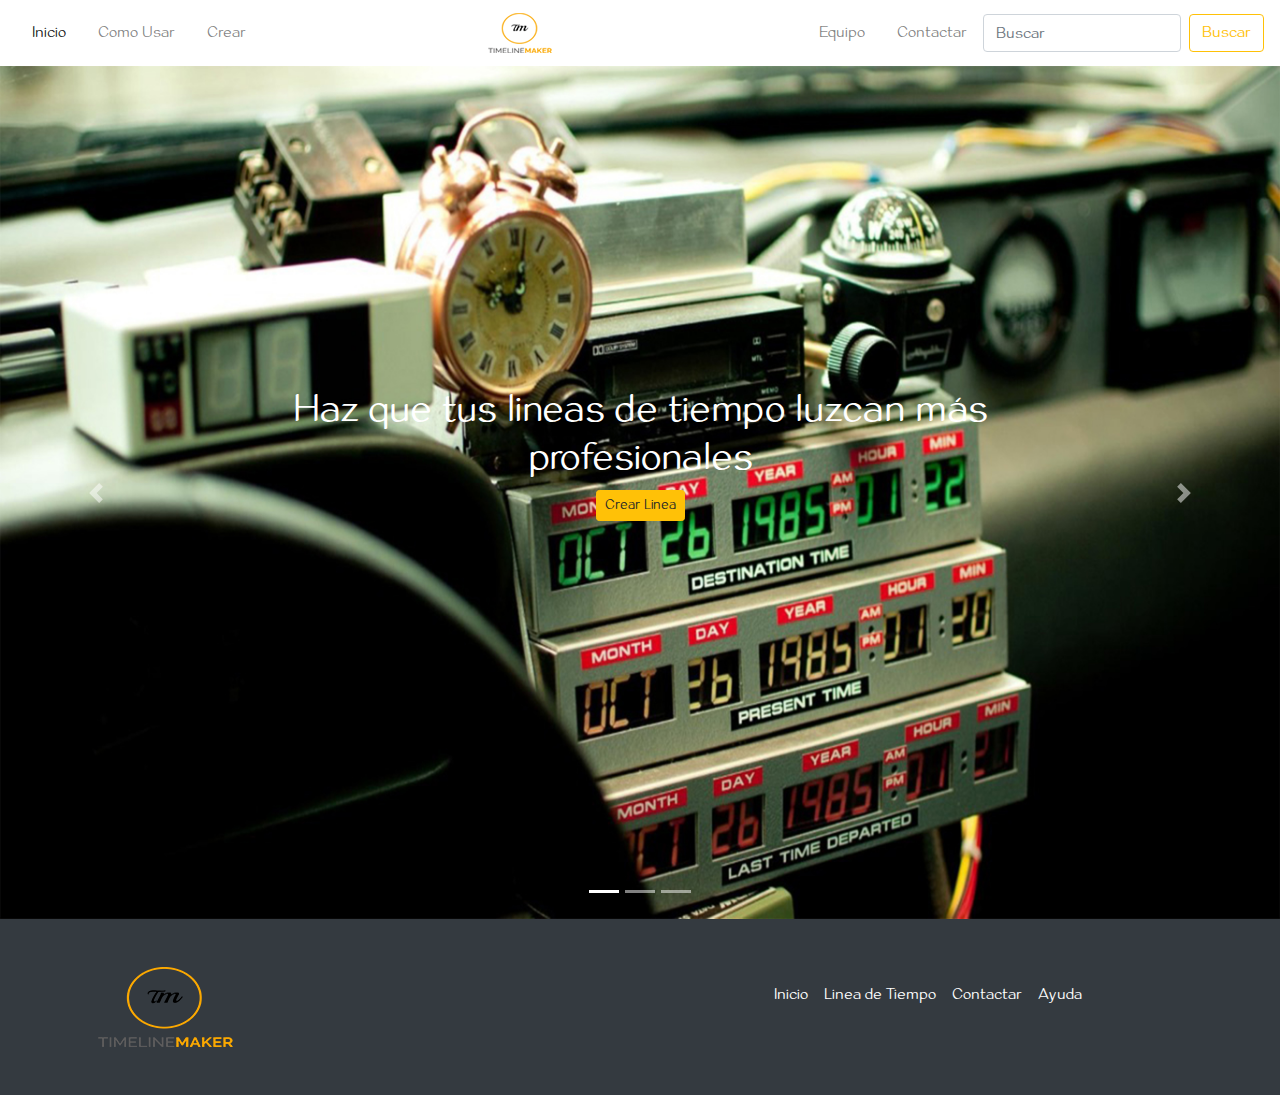
==== commit 7fd59432: "buscar y validaciones" ====
--- a/index.html
+++ b/index.html
@@ -1,161 +1,212 @@
-<!DOCTYPE html>
-<html lang="en">
-<head>
-    <meta charset="UTF-8">
-    <meta name="viewport" content="width=device-width, initial-scale=1.0 user-scalable=no">
-    <link rel="stylesheet" href="css/bootstrap.min.css" />
-    <link rel="stylesheet" href="css/estilo.css">
-    <link rel="stylesheet" href="css/style-slider.css">
-    <script src="js/jquery-3.5.1.min.js"></script>
-    <script src="js/bootstrap.min.js"></script>
-    <title>Inicio</title>
-</head>
-<body>
-    <nav class="navbar navbar-expand-lg navbar-light">
-        <!-- LOGO -->
-        <!-- Se muestra solo en pantallas pequeñas a la izquierda del menu -->
-        <div class="d-block d-sm-none d-sm-block d-md-block d-lg-none">
-            <img src="img/logo-timelime-maker2.png" class="d-inline-block align-top" alt="Logo Timeline Maker">
-        </div>
-        
-        <button class="navbar-toggler" type="button" data-toggle="collapse" data-target="#navbarSupportedContent" aria-controls="navbarSupportedContent" aria-expanded="false" aria-label="Toggle navigation">
-          <span class="navbar-toggler-icon"></span>
-        </button>
-      
-        <div class="collapse navbar-collapse" id="navbarSupportedContent">
-            <ul class="navbar-nav mr-auto" id="nav-principal">
-                <li class="nav-item active">
-                    <a class="nav-link" href="index.html">Inicio</a>
-                </li>
-                <li class="nav-item">
-                    <a class="nav-link" href="ayuda.html">Como Usar</a>
-                </li>
-                <li class="nav-item">
-                    <a class="nav-link" href="crear.html">Crear</a>
-                </li>
-            </ul>
-            <!-- LOGO -->
-            <!-- Se muestra en pantallas grandes al centro del menu -->
-            <div class="d-none d-lg-block">
-                <a class="navbar-brand" href="index.html">
-                    <img src="img/logo-timelime-maker2.png" class="d-inline-block align-top" alt="Logo Timeline Maker">
-                </a>
-            </div>
-            <ul class="navbar-nav ml-auto" id="nav-principal">
-                <li class="nav-item">
-                    <a class="nav-link" href="integrantes.html">Equipo</a>
-                </li>
-                <li class="nav-item">
-                    <a class="nav-link" href="Contacto.html">Contactar</a>
-                </li>
-            </ul>
-            
-            <!-- BUSCADOR -->
-            <form class="form-inline my-2 my-lg-0">
-                <input class="form-control mr-sm-2" type="search" placeholder="Buscar" aria-label="Search">
-                <button class="btn btn-outline-warning my-2 my-sm-0" type="submit">Buscar</button>
-            </form>
-        </div>
-    </nav>
-    
-    <!-- SLIDER -->
-    <header>
-        <div id="carouselExampleIndicators" class="carousel slide" data-ride="carousel">
-            <ol class="carousel-indicators">
-                <li data-target="#carouselExampleIndicators" data-slide-to="0" class="active"></li>
-                <li data-target="#carouselExampleIndicators" data-slide-to="1"></li>
-                <li data-target="#carouselExampleIndicators" data-slide-to="2"></li>
-            </ol>
-            <div class="carousel-inner" role="listbox">
-                <div class="carousel-item active" style="background-image: url(img/slider-fondo1.jpg);" >
-                    <div class="carousel-caption d-none d-md-block">
-                        <div class="container" id="texto-slider">
-                            <h1>Haz que tus lineas de tiempo luzcan más profesionales</h1>
-                            <p>
-                                <a class="btn btn-warning btn-sm" role="button" href="crear.html">Crear Linea</a>
-                            </p>
-                        </div>
-                    </div>
-                </div>
-    
-                <div class="carousel-item" style="background-image: url(img/slider-fondo2.jpg);">
-                    <div class="carousel-caption d-none d-md-block">
-                        <div class="container" id="texto-slider">
-                            <h1>Gestionar tus lineas de tiempo será más sencillo</h1>
-                            <p>
-                                <a class="btn btn-warning btn-sm" role="button" href="crear.html">Crear Linea</a>
-                            </p>
-                        </div>
-                    </div>
-                </div>
-    
-                <div class="carousel-item" style="background-image: url(img/slider-fondo3.jpg);">
-                    <div class="carousel-caption d-none d-md-block">
-                        <div class="container" id="texto-slider">
-                            <h1>Timeline Maker hecha para facilitar la creación de lineas de tiempo</h1>
-                                <p>
-                                    <a class="btn btn-warning btn-sm" role="button" href="crear.html">Crear Linea</a>
-                                </p>
-                        </div>
-                    </div>
-                </div>
-            </div>
-            <a class="carousel-control-prev" href="#carouselExampleIndicators" role="button" data-slide="prev">
-                <span class="carousel-control-prev-icon" aria-hidden="true"></span>
-                <span class="sr-only">Previous</span>
-            </a>
-            <a class="carousel-control-next" href="#carouselExampleIndicators" role="button" data-slide="next">
-                <span class="carousel-control-next-icon" aria-hidden="true"></span>
-                <span class="sr-only">Next</span>
-            </a>
-        </div>
-    </header>
-    
-    <!-- FOOTER -->
-    <!-- Page Content -->
-    <section class="py-5 footer">
-        <!-- <hr> -->
-        <div class="container">
-            <!-- Footer Text -->
-            <div class="container-fluid text-center text-md-left">
-                <!-- Grid row -->
-                <div class="row">
-                    <!-- Grid column -->
-                    <div class="col-md-6 mt-md-0 mt-3">
-                        <!-- Content -->
-                        <img src="img/logo-timelime-maker2.png" alt="Logo Timeline Maker">
-                    </div>
-                    <!-- Grid column -->
-                    <hr class="clearfix w-100 d-md-none pb-3">
-                    <!-- Grid column -->
-                    <div class="col-md-6 mb-md-0 mb-3">
-                    <!-- Content -->
-                        <nav class="navbar navbar-expand-lg justify-content-center" id="footer-nav">
-                            <ul class="navbar-nav">
-                                <li class="nav-item active">
-                                    <a class="nav-link" href="index.html">Inicio</a>
-                                </li>
-                                <li class="nav-item">
-                                    <a class="nav-link" href="crear.html">Linea de Tiempo</a>
-                                </li>
-                                <li class="nav-item">
-                                    <a class="nav-link" href="Contacto.html">Contactar</a>
-                                </li>
-                                <li class="nav-item">
-                                    <a class="nav-link" href="ayuda.html">Ayuda</a>
-                                </li>
-                            </ul>
-                        </nav>
-                    </div>
-                    <!-- Grid column -->
-                </div>
-                <!-- Grid row -->
-            </div>
-            <!-- Footer Text -->
-            <hr class="clearfix w-100 d-md-none pb-3">
-            <!-- Copyright -->
-            <div class="footer-copyright text-center py-3">© 2020 Copyright | <span class="footer-text">TimeLine Maker</span></div>
-        </div>
-    </section>
-</body>
-</html>+<!DOCTYPE html>
+<html lang="en">
+<head>
+    <meta charset="UTF-8">
+    <meta name="viewport" content="width=device-width, initial-scale=1.0 user-scalable=no">
+    <link rel="stylesheet" href="css/bootstrap.min.css" />
+    <link rel="stylesheet" href="css/estilo.css">
+    <script src="js/jquery-3.5.1.min.js"></script>
+    <script src="js/bootstrap.min.js"></script>
+    <title>Inicio</title>
+</head>
+<body>
+    <nav class="navbar navbar-expand-lg navbar-light">
+        <!-- LOGO -->
+        <!-- Se muestra solo en pantallas pequeñas a la izquierda del menu -->
+        <div class="d-block d-sm-none d-sm-block d-md-block d-lg-none">
+          <img
+            src="img/logo-timeline-maker-menu2.png"
+            class="d-inline-block align-top"
+            alt="Logo Timeline Maker"
+          />
+        </div>
+  
+        <button
+          class="navbar-toggler"
+          type="button"
+          data-toggle="collapse"
+          data-target="#navbarSupportedContent"
+          aria-controls="navbarSupportedContent"
+          aria-expanded="false"
+          aria-label="Toggle navigation"
+        >
+          <span class="navbar-toggler-icon"></span>
+        </button>
+  
+        <div class="collapse navbar-collapse" id="navbarSupportedContent">
+          <ul class="navbar-nav mr-auto" id="nav-principal">
+            <li class="nav-item active">
+              <a class="nav-link" href="index.html">Inicio</a>
+            </li>
+            <li class="nav-item">
+              <a class="nav-link" href="ayuda.html">Como Usar</a>
+            </li>
+            <li class="nav-item">
+              <a class="nav-link" href="crear.html">Crear</a>
+            </li>
+          </ul>
+          <!-- LOGO -->
+          <!-- Se muestra en pantallas grandes al centro del menu -->
+          <div class="d-none d-lg-block">
+            <a class="navbar-brand" href="index.html">
+              <img
+                src="img/logo-timeline-maker-menu.png"
+                class="d-inline-block align-top"
+                alt="Logo Timeline Maker"
+              />
+            </a>
+          </div>
+          <ul class="navbar-nav ml-auto" id="nav-principal">
+            <li class="nav-item">
+              <a class="nav-link" href="integrantes.html">Equipo</a>
+            </li>
+            <li class="nav-item">
+              <a class="nav-link" href="Contacto.html">Contactar</a>
+            </li>
+          </ul>
+  
+          <!-- BUSCADOR -->
+          <form class="form-inline my-2 my-lg-0">
+            <input
+              class="form-control mr-sm-2"
+              type="search"
+              placeholder="Buscar"
+              aria-label="Search"
+              id="txtbuscar"
+            />
+            <button class="btn btn-outline-warning my-2 my-sm-0" type="button" id="btnBuscar">
+              Buscar
+            </button>
+          </form>
+        </div>
+      </nav>
+   
+    
+    <!-- SLIDER -->
+
+    <!-- <div id="carouselExampleCaptions" class="carousel slide" data-ride="carousel">
+        <ol class="carousel-indicators">
+            <li data-target="#carouselExampleCaptions" data-slide-to="0" class="active"></li>
+            <li data-target="#carouselExampleCaptions" data-slide-to="1"></li>
+            <li data-target="#carouselExampleCaptions" data-slide-to="2"></li>
+        </ol>
+        <div class="carousel-inner">
+            <div class="carousel-item active">
+                <img src="img/slider-img1.jpg" class="d-block img-fluid" alt="...">
+                <div class="carousel-caption d-none d-md-block" id="texto-slider">
+                    <h5>Haz que tus lineas de tiempo luzcan más profesionales</h5>
+                    <p><a class="btn btn-warning btn-sm" role="button" href="#">Crear Linea</a></p>
+                </div>
+            </div>
+            <div class="carousel-item">
+                <img src="img/slider-img2.jpg" class="d-block img-fluid" alt="...">
+                <div class="carousel-caption d-none d-md-block">
+                    <h5>Second slide label</h5>
+                    <p>Lorem ipsum dolor sit amet, consectetur adipiscing elit.</p>
+                </div>
+            </div>
+            <div class="carousel-item">
+                <img src="img/slider-img3.jpg" class="d-block img-fluid" alt="...">
+                <div class="carousel-caption d-none d-md-block">
+                    <h5>Third slide label</h5>
+                    <p>Praesent commodo cursus magna, vel scelerisque nisl consectetur.</p>
+                </div>
+            </div>
+        </div>
+        <a class="carousel-control-prev" href="#carouselExampleCaptions" role="button" data-slide="prev">
+            <span class="carousel-control-prev-icon" aria-hidden="true"></span>
+            <span class="sr-only">Previous</span>
+        </a>
+        <a class="carousel-control-next" href="#carouselExampleCaptions" role="button" data-slide="next">
+            <span class="carousel-control-next-icon" aria-hidden="true"></span>
+            <span class="sr-only">Next</span>
+        </a>
+      </div> -->
+
+
+    <div id="carouselExampleCaptions" class="carousel slide" data-ride="carousel">
+        <ol class="carousel-indicators">
+          <li data-target="#carouselExampleCaptions" data-slide-to="0" class="active"></li>
+          <li data-target="#carouselExampleCaptions" data-slide-to="1"></li>
+          <li data-target="#carouselExampleCaptions" data-slide-to="2"></li>
+        </ol>
+        <div class="carousel-inner">
+          <div class="carousel-item active">
+            <img src="img/slider-img1-prueba.jpg" class="d-block img-fluid" id="tam-img" alt="">
+            <div class="carousel-caption">
+                <div class="container" id="texto-slider">
+                    <h1>Haz que tus lineas de tiempo luzcan más profesionales</h1>
+                    <p>
+                        <a class="btn btn-warning btn-sm" role="button" href="#">Crear Linea</a>
+                    </p>
+                </div>
+            </div>
+          </div>
+          <div class="carousel-item">
+            <img src="img/slider-im2-prueba.jpg" class="d-block img-fluid"  id="tam-img" alt="">
+            <div class="carousel-caption">
+                <div class="container" id="texto-slider">
+                    <h1>Gestionar tus lineas de tiempo será más sencillo</h1>
+                    <p>
+                        <a class="btn btn-warning btn-sm" role="button" href="#">Crear Linea</a>
+                    </p>
+                </div>
+            </div>
+          </div>
+          <div class="carousel-item">
+            <img src="img/slider-img3-prueba.jpg" class="d-block img-fluid" id="tam-img" alt="">
+            <div class="carousel-caption">
+                <div class="container" id="texto-slider">
+                    <h1>Timeline Maker hecha para facilitar la creación de lineas de tiempo</h1>
+                    <p>
+                        <a class="btn btn-warning btn-sm" role="button" href="#">Crear Linea</a>
+                    </p>
+                </div>
+            </div>
+          </div>
+        </div>
+        <a class="carousel-control-prev" href="#carouselExampleCaptions" role="button" data-slide="prev">
+          <span class="carousel-control-prev-icon" aria-hidden="true"></span>
+          <span class="sr-only">Previous</span>
+        </a>
+        <a class="carousel-control-next" href="#carouselExampleCaptions" role="button" data-slide="next">
+          <span class="carousel-control-next-icon" aria-hidden="true"></span>
+          <span class="sr-only">Next</span>
+        </a>
+    </div>
+    
+
+    <!-- FOOTER -->
+    <footer class="footer mt-auto py-5">
+        <div class="container">
+            <div class="row">
+                <div class="col-md-2 text-center">
+                    <img src="img/logo-footer.png" alt="Logo Timeline Maker">
+                </div>
+                <div class="col-md-5 ml-auto">
+                    <nav class="navbar navbar-expand-lg" id="footer-nav">
+                        <ul class="navbar-nav">
+                            <li class="nav-item active">
+                                <a class="nav-link" href="index.html">Inicio</a>
+                            </li>
+                            <li class="nav-item">
+                                <a class="nav-link" href="linea.html">Linea de Tiempo</a>
+                            </li>
+                            <li class="nav-item">
+                                <a class="nav-link" href="#">Contactar</a>
+                            </li>
+                            <li class="nav-item">
+                                <a class="nav-link" href="ayuda.html">Ayuda</a>
+                            </li>
+                        </ul>
+                    </nav>  
+                </div>
+            </div>
+        </div>
+
+    </footer>
+
+</body>
+<script src="js/index.js"></script>
+<script src="js/buscador.js"></script>
+</html>
--- a/css/estilo.css
+++ b/css/estilo.css
@@ -15,30 +15,23 @@
     background: #F5A623;
 }
 
-/*Dimensiones del Slider */
-/* .carousel-item{
-    height: 100vh;
-} */
-
-.carousel-inner {
-    width: 100%;
-    max-height: 700px !important;
-}
-
-#tam-img {
-    max-width: 100%;
-    
-}
-
 #texto-slider{
     margin-bottom: 40%;
 }
 
 
 /* Diseñando estilo para footer */
-footer {
+.footer {
     width: 100%;
     background-color: #343a40;
+}
+
+.footer-copyright{
+    color: white;
+}
+
+.footer-text{
+    color: #F5A623;
 }
 
 #footer-nav ul li a {
@@ -48,25 +41,38 @@
 
 /* Modificando tamaño a slider para dispositivos con pantalla pequeña */
 
-@media (max-width: 480px) {
+/* @media (min-width: 480px) {
 
-    footer {
-        position: absolute;
-        width: 100%;
-        height: 400px;
-        background-color: #343a40;
-    }
-    
-    #footer-nav ul li a {
-        color: white;
-    
-    }
     #texto-slider{
-        margin-bottom: 15%;
+        margin-top: 250px;
     }
 
     #texto-slider h1{
-        font-size: 1.2em;
+        font-size: 1em;
+    }
+
+} */
+
+@media (max-width: 768px) {
+
+    #texto-slider{
+        margin-bottom: 25%;
+    }
+
+    #texto-slider h1{
+        font-size: 1.5em;
+    }
+
+}
+
+@media (max-width: 1024px) {
+
+    #texto-slider{
+        margin-bottom: 20%;
+    }
+
+    #texto-slider h1{
+        font-size: 1.5em;
     }
 
 }
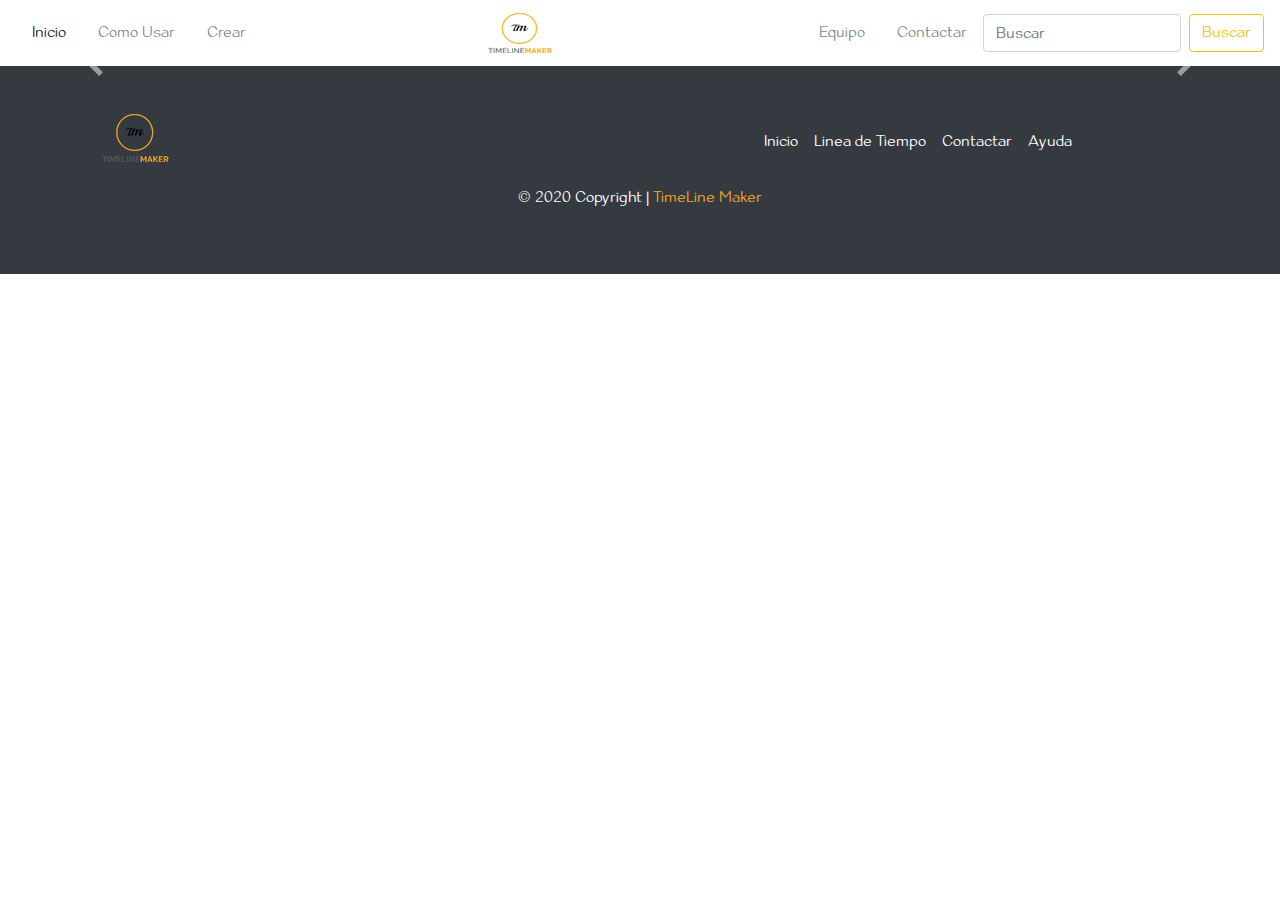
==== commit 10804846: "Merge branch 'Prueba2' into Emerson" ====
--- a/index.html
+++ b/index.html
@@ -1,212 +1,186 @@
-<!DOCTYPE html>
-<html lang="en">
-<head>
-    <meta charset="UTF-8">
-    <meta name="viewport" content="width=device-width, initial-scale=1.0 user-scalable=no">
-    <link rel="stylesheet" href="css/bootstrap.min.css" />
-    <link rel="stylesheet" href="css/estilo.css">
-    <script src="js/jquery-3.5.1.min.js"></script>
-    <script src="js/bootstrap.min.js"></script>
-    <title>Inicio</title>
-</head>
-<body>
-    <nav class="navbar navbar-expand-lg navbar-light">
-        <!-- LOGO -->
-        <!-- Se muestra solo en pantallas pequeñas a la izquierda del menu -->
-        <div class="d-block d-sm-none d-sm-block d-md-block d-lg-none">
-          <img
-            src="img/logo-timeline-maker-menu2.png"
-            class="d-inline-block align-top"
-            alt="Logo Timeline Maker"
-          />
-        </div>
-  
-        <button
-          class="navbar-toggler"
-          type="button"
-          data-toggle="collapse"
-          data-target="#navbarSupportedContent"
-          aria-controls="navbarSupportedContent"
-          aria-expanded="false"
-          aria-label="Toggle navigation"
-        >
-          <span class="navbar-toggler-icon"></span>
-        </button>
-  
-        <div class="collapse navbar-collapse" id="navbarSupportedContent">
-          <ul class="navbar-nav mr-auto" id="nav-principal">
-            <li class="nav-item active">
-              <a class="nav-link" href="index.html">Inicio</a>
-            </li>
-            <li class="nav-item">
-              <a class="nav-link" href="ayuda.html">Como Usar</a>
-            </li>
-            <li class="nav-item">
-              <a class="nav-link" href="crear.html">Crear</a>
-            </li>
-          </ul>
-          <!-- LOGO -->
-          <!-- Se muestra en pantallas grandes al centro del menu -->
-          <div class="d-none d-lg-block">
-            <a class="navbar-brand" href="index.html">
-              <img
-                src="img/logo-timeline-maker-menu.png"
-                class="d-inline-block align-top"
-                alt="Logo Timeline Maker"
-              />
-            </a>
-          </div>
-          <ul class="navbar-nav ml-auto" id="nav-principal">
-            <li class="nav-item">
-              <a class="nav-link" href="integrantes.html">Equipo</a>
-            </li>
-            <li class="nav-item">
-              <a class="nav-link" href="Contacto.html">Contactar</a>
-            </li>
-          </ul>
-  
-          <!-- BUSCADOR -->
-          <form class="form-inline my-2 my-lg-0">
-            <input
-              class="form-control mr-sm-2"
-              type="search"
-              placeholder="Buscar"
-              aria-label="Search"
-              id="txtbuscar"
-            />
-            <button class="btn btn-outline-warning my-2 my-sm-0" type="button" id="btnBuscar">
-              Buscar
-            </button>
-          </form>
-        </div>
-      </nav>
-   
-    
-    <!-- SLIDER -->
-
-    <!-- <div id="carouselExampleCaptions" class="carousel slide" data-ride="carousel">
-        <ol class="carousel-indicators">
-            <li data-target="#carouselExampleCaptions" data-slide-to="0" class="active"></li>
-            <li data-target="#carouselExampleCaptions" data-slide-to="1"></li>
-            <li data-target="#carouselExampleCaptions" data-slide-to="2"></li>
-        </ol>
-        <div class="carousel-inner">
-            <div class="carousel-item active">
-                <img src="img/slider-img1.jpg" class="d-block img-fluid" alt="...">
-                <div class="carousel-caption d-none d-md-block" id="texto-slider">
-                    <h5>Haz que tus lineas de tiempo luzcan más profesionales</h5>
-                    <p><a class="btn btn-warning btn-sm" role="button" href="#">Crear Linea</a></p>
-                </div>
-            </div>
-            <div class="carousel-item">
-                <img src="img/slider-img2.jpg" class="d-block img-fluid" alt="...">
-                <div class="carousel-caption d-none d-md-block">
-                    <h5>Second slide label</h5>
-                    <p>Lorem ipsum dolor sit amet, consectetur adipiscing elit.</p>
-                </div>
-            </div>
-            <div class="carousel-item">
-                <img src="img/slider-img3.jpg" class="d-block img-fluid" alt="...">
-                <div class="carousel-caption d-none d-md-block">
-                    <h5>Third slide label</h5>
-                    <p>Praesent commodo cursus magna, vel scelerisque nisl consectetur.</p>
-                </div>
-            </div>
-        </div>
-        <a class="carousel-control-prev" href="#carouselExampleCaptions" role="button" data-slide="prev">
-            <span class="carousel-control-prev-icon" aria-hidden="true"></span>
-            <span class="sr-only">Previous</span>
-        </a>
-        <a class="carousel-control-next" href="#carouselExampleCaptions" role="button" data-slide="next">
-            <span class="carousel-control-next-icon" aria-hidden="true"></span>
-            <span class="sr-only">Next</span>
-        </a>
-      </div> -->
-
-
-    <div id="carouselExampleCaptions" class="carousel slide" data-ride="carousel">
-        <ol class="carousel-indicators">
-          <li data-target="#carouselExampleCaptions" data-slide-to="0" class="active"></li>
-          <li data-target="#carouselExampleCaptions" data-slide-to="1"></li>
-          <li data-target="#carouselExampleCaptions" data-slide-to="2"></li>
-        </ol>
-        <div class="carousel-inner">
-          <div class="carousel-item active">
-            <img src="img/slider-img1-prueba.jpg" class="d-block img-fluid" id="tam-img" alt="">
-            <div class="carousel-caption">
-                <div class="container" id="texto-slider">
-                    <h1>Haz que tus lineas de tiempo luzcan más profesionales</h1>
-                    <p>
-                        <a class="btn btn-warning btn-sm" role="button" href="#">Crear Linea</a>
-                    </p>
-                </div>
-            </div>
-          </div>
-          <div class="carousel-item">
-            <img src="img/slider-im2-prueba.jpg" class="d-block img-fluid"  id="tam-img" alt="">
-            <div class="carousel-caption">
-                <div class="container" id="texto-slider">
-                    <h1>Gestionar tus lineas de tiempo será más sencillo</h1>
-                    <p>
-                        <a class="btn btn-warning btn-sm" role="button" href="#">Crear Linea</a>
-                    </p>
-                </div>
-            </div>
-          </div>
-          <div class="carousel-item">
-            <img src="img/slider-img3-prueba.jpg" class="d-block img-fluid" id="tam-img" alt="">
-            <div class="carousel-caption">
-                <div class="container" id="texto-slider">
-                    <h1>Timeline Maker hecha para facilitar la creación de lineas de tiempo</h1>
-                    <p>
-                        <a class="btn btn-warning btn-sm" role="button" href="#">Crear Linea</a>
-                    </p>
-                </div>
-            </div>
-          </div>
-        </div>
-        <a class="carousel-control-prev" href="#carouselExampleCaptions" role="button" data-slide="prev">
-          <span class="carousel-control-prev-icon" aria-hidden="true"></span>
-          <span class="sr-only">Previous</span>
-        </a>
-        <a class="carousel-control-next" href="#carouselExampleCaptions" role="button" data-slide="next">
-          <span class="carousel-control-next-icon" aria-hidden="true"></span>
-          <span class="sr-only">Next</span>
-        </a>
-    </div>
-    
-
-    <!-- FOOTER -->
-    <footer class="footer mt-auto py-5">
-        <div class="container">
-            <div class="row">
-                <div class="col-md-2 text-center">
-                    <img src="img/logo-footer.png" alt="Logo Timeline Maker">
-                </div>
-                <div class="col-md-5 ml-auto">
-                    <nav class="navbar navbar-expand-lg" id="footer-nav">
-                        <ul class="navbar-nav">
-                            <li class="nav-item active">
-                                <a class="nav-link" href="index.html">Inicio</a>
-                            </li>
-                            <li class="nav-item">
-                                <a class="nav-link" href="linea.html">Linea de Tiempo</a>
-                            </li>
-                            <li class="nav-item">
-                                <a class="nav-link" href="#">Contactar</a>
-                            </li>
-                            <li class="nav-item">
-                                <a class="nav-link" href="ayuda.html">Ayuda</a>
-                            </li>
-                        </ul>
-                    </nav>  
-                </div>
-            </div>
-        </div>
-
-    </footer>
-
-</body>
-<script src="js/index.js"></script>
-<script src="js/buscador.js"></script>
-</html>
+<!DOCTYPE html>
+<html lang="en">
+<head>
+    <meta charset="UTF-8">
+    <meta name="viewport" content="width=device-width, initial-scale=1.0 user-scalable=no">
+    <link rel="stylesheet" href="css/bootstrap.min.css" />
+    <link rel="stylesheet" href="css/estilo.css">
+    <script src="js/jquery-3.5.1.min.js"></script>
+    <script src="js/bootstrap.min.js"></script>
+    <title>Inicio</title>
+</head>
+<body>
+    <nav class="navbar navbar-expand-lg navbar-light">
+        <!-- LOGO -->
+        <!-- Se muestra solo en pantallas pequeñas a la izquierda del menu -->
+        <div class="d-block d-sm-none d-sm-block d-md-block d-lg-none">
+          <img
+            src="img/logo-timeline-maker-menu2.png"
+            class="d-inline-block align-top"
+            alt="Logo Timeline Maker"
+          />
+        </div>
+  
+        <button
+          class="navbar-toggler"
+          type="button"
+          data-toggle="collapse"
+          data-target="#navbarSupportedContent"
+          aria-controls="navbarSupportedContent"
+          aria-expanded="false"
+          aria-label="Toggle navigation"
+        >
+          <span class="navbar-toggler-icon"></span>
+        </button>
+  
+        <div class="collapse navbar-collapse" id="navbarSupportedContent">
+          <ul class="navbar-nav mr-auto" id="nav-principal">
+            <li class="nav-item active">
+              <a class="nav-link" href="index.html">Inicio</a>
+            </li>
+            <li class="nav-item">
+              <a class="nav-link" href="ayuda.html">Como Usar</a>
+            </li>
+            <li class="nav-item">
+              <a class="nav-link" href="crear.html">Crear</a>
+            </li>
+          </ul>
+          <!-- LOGO -->
+          <!-- Se muestra en pantallas grandes al centro del menu -->
+          <div class="d-none d-lg-block">
+            <a class="navbar-brand" href="index.html">
+              <img
+                src="img/logo-timeline-maker-menu.png"
+                class="d-inline-block align-top"
+                alt="Logo Timeline Maker"
+              />
+            </a>
+          </div>
+          <ul class="navbar-nav ml-auto" id="nav-principal">
+            <li class="nav-item">
+              <a class="nav-link" href="integrantes.html">Equipo</a>
+            </li>
+            <li class="nav-item">
+              <a class="nav-link" href="Contacto.html">Contactar</a>
+            </li>
+          </ul>
+  
+          <!-- BUSCADOR -->
+          <form class="form-inline my-2 my-lg-0">
+            <input
+              class="form-control mr-sm-2"
+              type="search"
+              placeholder="Buscar"
+              aria-label="Search"
+              id="txtbuscar"
+            />
+            <button class="btn btn-outline-warning my-2 my-sm-0" type="button" id="btnBuscar">
+              Buscar
+            </button>
+          </form>
+        </div>
+      </nav>
+    
+    <!-- SLIDER -->
+    <header>
+        <div id="carouselExampleIndicators" class="carousel slide" data-ride="carousel">
+            <ol class="carousel-indicators">
+                <li data-target="#carouselExampleIndicators" data-slide-to="0" class="active"></li>
+                <li data-target="#carouselExampleIndicators" data-slide-to="1"></li>
+                <li data-target="#carouselExampleIndicators" data-slide-to="2"></li>
+            </ol>
+            <div class="carousel-inner" role="listbox">
+                <div class="carousel-item active" style="background-image: url(img/slider-fondo1.jpg);" >
+                    <div class="carousel-caption d-none d-md-block">
+                        <div class="container" id="texto-slider">
+                            <h1>Haz que tus lineas de tiempo luzcan más profesionales</h1>
+                            <p>
+                                <a class="btn btn-warning btn-sm" role="button" href="crear.html">Crear Linea</a>
+                            </p>
+                        </div>
+                    </div>
+                </div>
+    
+                <div class="carousel-item" style="background-image: url(img/slider-fondo2.jpg);">
+                    <div class="carousel-caption d-none d-md-block">
+                        <div class="container" id="texto-slider">
+                            <h1>Gestionar tus lineas de tiempo será más sencillo</h1>
+                            <p>
+                                <a class="btn btn-warning btn-sm" role="button" href="crear.html">Crear Linea</a>
+                            </p>
+                        </div>
+                    </div>
+                </div>
+    
+                <div class="carousel-item" style="background-image: url(img/slider-fondo3.jpg);">
+                    <div class="carousel-caption d-none d-md-block">
+                        <div class="container" id="texto-slider">
+                            <h1>Timeline Maker hecha para facilitar la creación de lineas de tiempo</h1>
+                                <p>
+                                    <a class="btn btn-warning btn-sm" role="button" href="crear.html">Crear Linea</a>
+                                </p>
+                        </div>
+                    </div>
+                </div>
+            </div>
+            <a class="carousel-control-prev" href="#carouselExampleIndicators" role="button" data-slide="prev">
+                <span class="carousel-control-prev-icon" aria-hidden="true"></span>
+                <span class="sr-only">Previous</span>
+            </a>
+            <a class="carousel-control-next" href="#carouselExampleIndicators" role="button" data-slide="next">
+                <span class="carousel-control-next-icon" aria-hidden="true"></span>
+                <span class="sr-only">Next</span>
+            </a>
+        </div>
+    </header>
+    
+    <!-- FOOTER -->
+    <!-- Page Content -->
+    <section class="py-5 footer">
+        <!-- <hr> -->
+        <div class="container">
+            <!-- Footer Text -->
+            <div class="container-fluid text-center text-md-left">
+                <!-- Grid row -->
+                <div class="row">
+                    <!-- Grid column -->
+                    <div class="col-md-6 mt-md-0 mt-3">
+                        <!-- Content -->
+                        <img src="img/logo-timelime-maker2.png" alt="Logo Timeline Maker">
+                    </div>
+                    <!-- Grid column -->
+                    <hr class="clearfix w-100 d-md-none pb-3">
+                    <!-- Grid column -->
+                    <div class="col-md-6 mb-md-0 mb-3">
+                    <!-- Content -->
+                        <nav class="navbar navbar-expand-lg justify-content-center" id="footer-nav">
+                            <ul class="navbar-nav">
+                                <li class="nav-item active">
+                                    <a class="nav-link" href="index.html">Inicio</a>
+                                </li>
+                                <li class="nav-item">
+                                    <a class="nav-link" href="crear.html">Linea de Tiempo</a>
+                                </li>
+                                <li class="nav-item">
+                                    <a class="nav-link" href="Contacto.html">Contactar</a>
+                                </li>
+                                <li class="nav-item">
+                                    <a class="nav-link" href="ayuda.html">Ayuda</a>
+                                </li>
+                            </ul>
+                        </nav>
+                    </div>
+                    <!-- Grid column -->
+                </div>
+                <!-- Grid row -->
+            </div>
+            <!-- Footer Text -->
+            <hr class="clearfix w-100 d-md-none pb-3">
+            <!-- Copyright -->
+            <div class="footer-copyright text-center py-3">© 2020 Copyright | <span class="footer-text">TimeLine Maker</span></div>
+        </div>
+    </section>
+</body>
+  <script src="js/index.js"></script>
+<script src="js/buscador.js"></script>
+</html>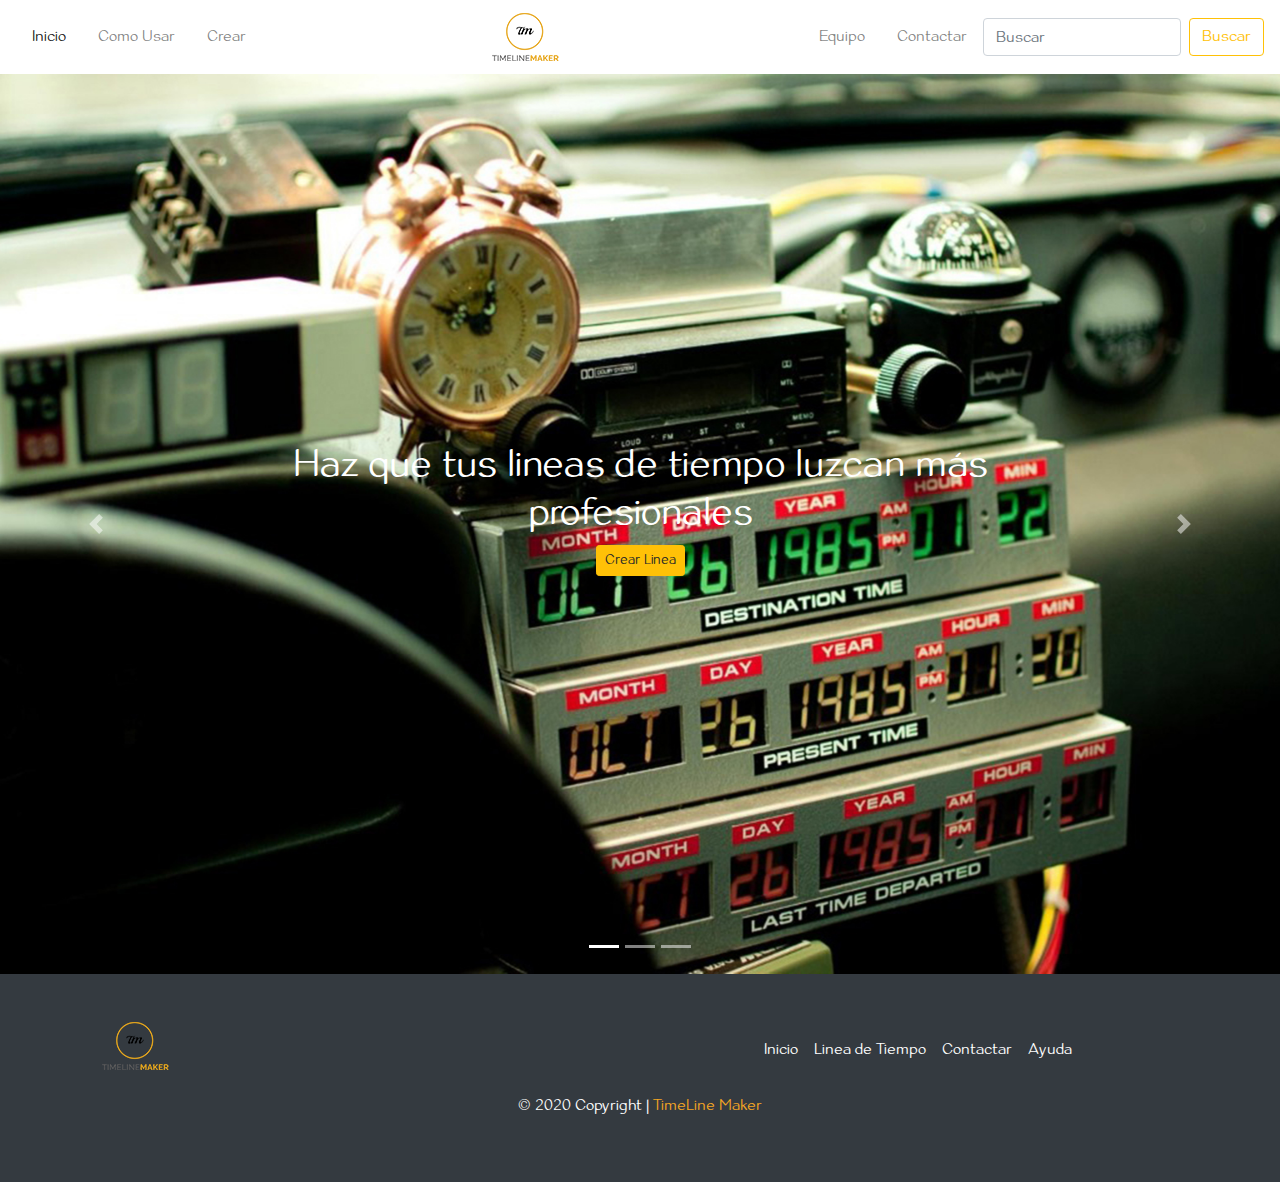
==== commit 82fe1adf: "Correccion y union de ramas" ====
--- a/index.html
+++ b/index.html
@@ -1,186 +1,247 @@
 <!DOCTYPE html>
 <html lang="en">
-<head>
-    <meta charset="UTF-8">
-    <meta name="viewport" content="width=device-width, initial-scale=1.0 user-scalable=no">
+  <head>
+    <meta charset="UTF-8" />
+    <meta
+      name="viewport"
+      content="width=device-width, initial-scale=1.0 user-scalable=no"
+    />
     <link rel="stylesheet" href="css/bootstrap.min.css" />
-    <link rel="stylesheet" href="css/estilo.css">
+    <link rel="stylesheet" href="css/estilo.css" />
+    <link rel="stylesheet" href="css/style-slider.css" />
     <script src="js/jquery-3.5.1.min.js"></script>
     <script src="js/bootstrap.min.js"></script>
     <title>Inicio</title>
-</head>
-<body>
+  </head>
+  <body>
     <nav class="navbar navbar-expand-lg navbar-light">
+      <!-- LOGO -->
+      <!-- Se muestra solo en pantallas pequeñas a la izquierda del menu -->
+      <div class="d-block d-sm-none d-sm-block d-md-block d-lg-none">
+        <img
+          src="img/logo-timelime-maker2.png"
+          class="d-inline-block align-top"
+          alt="Logo Timeline Maker"
+        />
+      </div>
+
+      <button
+        class="navbar-toggler"
+        type="button"
+        data-toggle="collapse"
+        data-target="#navbarSupportedContent"
+        aria-controls="navbarSupportedContent"
+        aria-expanded="false"
+        aria-label="Toggle navigation"
+      >
+        <span class="navbar-toggler-icon"></span>
+      </button>
+
+      <div class="collapse navbar-collapse" id="navbarSupportedContent">
+        <ul class="navbar-nav mr-auto" id="nav-principal">
+          <li class="nav-item active">
+            <a class="nav-link" href="index.html">Inicio</a>
+          </li>
+          <li class="nav-item">
+            <a class="nav-link" href="ayuda.html">Como Usar</a>
+          </li>
+          <li class="nav-item">
+            <a class="nav-link" href="crear.html">Crear</a>
+          </li>
+        </ul>
         <!-- LOGO -->
-        <!-- Se muestra solo en pantallas pequeñas a la izquierda del menu -->
-        <div class="d-block d-sm-none d-sm-block d-md-block d-lg-none">
-          <img
-            src="img/logo-timeline-maker-menu2.png"
-            class="d-inline-block align-top"
-            alt="Logo Timeline Maker"
+        <!-- Se muestra en pantallas grandes al centro del menu -->
+        <div class="d-none d-lg-block">
+          <a class="navbar-brand" href="index.html">
+            <img
+              src="img/logo-timelime-maker2.png"
+              class="d-inline-block align-top"
+              alt="Logo Timeline Maker"
+            />
+          </a>
+        </div>
+        <ul class="navbar-nav ml-auto" id="nav-principal">
+          <li class="nav-item">
+            <a class="nav-link" href="integrantes.html">Equipo</a>
+          </li>
+          <li class="nav-item">
+            <a class="nav-link" href="Contacto.html">Contactar</a>
+          </li>
+        </ul>
+
+        <!-- BUSCADOR -->
+        <form class="form-inline my-2 my-lg-0">
+          <input
+            class="form-control mr-sm-2"
+            type="search"
+            placeholder="Buscar"
+            aria-label="Search"
+            id="txtbuscar"
           />
-        </div>
-  
-        <button
-          class="navbar-toggler"
-          type="button"
-          data-toggle="collapse"
-          data-target="#navbarSupportedContent"
-          aria-controls="navbarSupportedContent"
-          aria-expanded="false"
-          aria-label="Toggle navigation"
-        >
-          <span class="navbar-toggler-icon"></span>
-        </button>
-  
-        <div class="collapse navbar-collapse" id="navbarSupportedContent">
-          <ul class="navbar-nav mr-auto" id="nav-principal">
-            <li class="nav-item active">
-              <a class="nav-link" href="index.html">Inicio</a>
-            </li>
-            <li class="nav-item">
-              <a class="nav-link" href="ayuda.html">Como Usar</a>
-            </li>
-            <li class="nav-item">
-              <a class="nav-link" href="crear.html">Crear</a>
-            </li>
-          </ul>
-          <!-- LOGO -->
-          <!-- Se muestra en pantallas grandes al centro del menu -->
-          <div class="d-none d-lg-block">
-            <a class="navbar-brand" href="index.html">
-              <img
-                src="img/logo-timeline-maker-menu.png"
-                class="d-inline-block align-top"
-                alt="Logo Timeline Maker"
-              />
-            </a>
-          </div>
-          <ul class="navbar-nav ml-auto" id="nav-principal">
-            <li class="nav-item">
-              <a class="nav-link" href="integrantes.html">Equipo</a>
-            </li>
-            <li class="nav-item">
-              <a class="nav-link" href="Contacto.html">Contactar</a>
-            </li>
-          </ul>
-  
-          <!-- BUSCADOR -->
-          <form class="form-inline my-2 my-lg-0">
-            <input
-              class="form-control mr-sm-2"
-              type="search"
-              placeholder="Buscar"
-              aria-label="Search"
-              id="txtbuscar"
-            />
-            <button class="btn btn-outline-warning my-2 my-sm-0" type="button" id="btnBuscar">
-              Buscar
-            </button>
-          </form>
-        </div>
-      </nav>
-    
+          <button
+            class="btn btn-outline-warning my-2 my-sm-0"
+            type="button"
+            id="btnBuscar"
+          >
+            Buscar
+          </button>
+        </form>
+      </div>
+    </nav>
+
     <!-- SLIDER -->
     <header>
-        <div id="carouselExampleIndicators" class="carousel slide" data-ride="carousel">
-            <ol class="carousel-indicators">
-                <li data-target="#carouselExampleIndicators" data-slide-to="0" class="active"></li>
-                <li data-target="#carouselExampleIndicators" data-slide-to="1"></li>
-                <li data-target="#carouselExampleIndicators" data-slide-to="2"></li>
-            </ol>
-            <div class="carousel-inner" role="listbox">
-                <div class="carousel-item active" style="background-image: url(img/slider-fondo1.jpg);" >
-                    <div class="carousel-caption d-none d-md-block">
-                        <div class="container" id="texto-slider">
-                            <h1>Haz que tus lineas de tiempo luzcan más profesionales</h1>
-                            <p>
-                                <a class="btn btn-warning btn-sm" role="button" href="crear.html">Crear Linea</a>
-                            </p>
-                        </div>
-                    </div>
-                </div>
-    
-                <div class="carousel-item" style="background-image: url(img/slider-fondo2.jpg);">
-                    <div class="carousel-caption d-none d-md-block">
-                        <div class="container" id="texto-slider">
-                            <h1>Gestionar tus lineas de tiempo será más sencillo</h1>
-                            <p>
-                                <a class="btn btn-warning btn-sm" role="button" href="crear.html">Crear Linea</a>
-                            </p>
-                        </div>
-                    </div>
-                </div>
-    
-                <div class="carousel-item" style="background-image: url(img/slider-fondo3.jpg);">
-                    <div class="carousel-caption d-none d-md-block">
-                        <div class="container" id="texto-slider">
-                            <h1>Timeline Maker hecha para facilitar la creación de lineas de tiempo</h1>
-                                <p>
-                                    <a class="btn btn-warning btn-sm" role="button" href="crear.html">Crear Linea</a>
-                                </p>
-                        </div>
-                    </div>
-                </div>
-            </div>
-            <a class="carousel-control-prev" href="#carouselExampleIndicators" role="button" data-slide="prev">
-                <span class="carousel-control-prev-icon" aria-hidden="true"></span>
-                <span class="sr-only">Previous</span>
-            </a>
-            <a class="carousel-control-next" href="#carouselExampleIndicators" role="button" data-slide="next">
-                <span class="carousel-control-next-icon" aria-hidden="true"></span>
-                <span class="sr-only">Next</span>
-            </a>
-        </div>
+      <div
+        id="carouselExampleIndicators"
+        class="carousel slide"
+        data-ride="carousel"
+      >
+        <ol class="carousel-indicators">
+          <li
+            data-target="#carouselExampleIndicators"
+            data-slide-to="0"
+            class="active"
+          ></li>
+          <li data-target="#carouselExampleIndicators" data-slide-to="1"></li>
+          <li data-target="#carouselExampleIndicators" data-slide-to="2"></li>
+        </ol>
+        <div class="carousel-inner" role="listbox">
+          <div
+            class="carousel-item active"
+            style="background-image: url(img/slider-fondo1.jpg)"
+          >
+            <div class="carousel-caption d-none d-md-block">
+              <div class="container" id="texto-slider">
+                <h1>Haz que tus lineas de tiempo luzcan más profesionales</h1>
+                <p>
+                  <a
+                    class="btn btn-warning btn-sm"
+                    role="button"
+                    href="crear.html"
+                    >Crear Linea</a
+                  >
+                </p>
+              </div>
+            </div>
+          </div>
+
+          <div
+            class="carousel-item"
+            style="background-image: url(img/slider-fondo2.jpg)"
+          >
+            <div class="carousel-caption d-none d-md-block">
+              <div class="container" id="texto-slider">
+                <h1>Gestionar tus lineas de tiempo será más sencillo</h1>
+                <p>
+                  <a
+                    class="btn btn-warning btn-sm"
+                    role="button"
+                    href="crear.html"
+                    >Crear Linea</a
+                  >
+                </p>
+              </div>
+            </div>
+          </div>
+
+          <div
+            class="carousel-item"
+            style="background-image: url(img/slider-fondo3.jpg)"
+          >
+            <div class="carousel-caption d-none d-md-block">
+              <div class="container" id="texto-slider">
+                <h1>
+                  Timeline Maker hecha para facilitar la creación de lineas de
+                  tiempo
+                </h1>
+                <p>
+                  <a
+                    class="btn btn-warning btn-sm"
+                    role="button"
+                    href="crear.html"
+                    >Crear Linea</a
+                  >
+                </p>
+              </div>
+            </div>
+          </div>
+        </div>
+        <a
+          class="carousel-control-prev"
+          href="#carouselExampleIndicators"
+          role="button"
+          data-slide="prev"
+        >
+          <span class="carousel-control-prev-icon" aria-hidden="true"></span>
+          <span class="sr-only">Previous</span>
+        </a>
+        <a
+          class="carousel-control-next"
+          href="#carouselExampleIndicators"
+          role="button"
+          data-slide="next"
+        >
+          <span class="carousel-control-next-icon" aria-hidden="true"></span>
+          <span class="sr-only">Next</span>
+        </a>
+      </div>
     </header>
-    
+
     <!-- FOOTER -->
     <!-- Page Content -->
     <section class="py-5 footer">
-        <!-- <hr> -->
-        <div class="container">
-            <!-- Footer Text -->
-            <div class="container-fluid text-center text-md-left">
-                <!-- Grid row -->
-                <div class="row">
-                    <!-- Grid column -->
-                    <div class="col-md-6 mt-md-0 mt-3">
-                        <!-- Content -->
-                        <img src="img/logo-timelime-maker2.png" alt="Logo Timeline Maker">
-                    </div>
-                    <!-- Grid column -->
-                    <hr class="clearfix w-100 d-md-none pb-3">
-                    <!-- Grid column -->
-                    <div class="col-md-6 mb-md-0 mb-3">
-                    <!-- Content -->
-                        <nav class="navbar navbar-expand-lg justify-content-center" id="footer-nav">
-                            <ul class="navbar-nav">
-                                <li class="nav-item active">
-                                    <a class="nav-link" href="index.html">Inicio</a>
-                                </li>
-                                <li class="nav-item">
-                                    <a class="nav-link" href="crear.html">Linea de Tiempo</a>
-                                </li>
-                                <li class="nav-item">
-                                    <a class="nav-link" href="Contacto.html">Contactar</a>
-                                </li>
-                                <li class="nav-item">
-                                    <a class="nav-link" href="ayuda.html">Ayuda</a>
-                                </li>
-                            </ul>
-                        </nav>
-                    </div>
-                    <!-- Grid column -->
-                </div>
-                <!-- Grid row -->
-            </div>
-            <!-- Footer Text -->
-            <hr class="clearfix w-100 d-md-none pb-3">
-            <!-- Copyright -->
-            <div class="footer-copyright text-center py-3">© 2020 Copyright | <span class="footer-text">TimeLine Maker</span></div>
-        </div>
+      <!-- <hr> -->
+      <div class="container">
+        <!-- Footer Text -->
+        <div class="container-fluid text-center text-md-left">
+          <!-- Grid row -->
+          <div class="row">
+            <!-- Grid column -->
+            <div class="col-md-6 mt-md-0 mt-3">
+              <!-- Content -->
+              <img
+                src="img/logo-timelime-maker2.png"
+                alt="Logo Timeline Maker"
+              />
+            </div>
+            <!-- Grid column -->
+            <hr class="clearfix w-100 d-md-none pb-3" />
+            <!-- Grid column -->
+            <div class="col-md-6 mb-md-0 mb-3">
+              <!-- Content -->
+              <nav
+                class="navbar navbar-expand-lg justify-content-center"
+                id="footer-nav"
+              >
+                <ul class="navbar-nav">
+                  <li class="nav-item active">
+                    <a class="nav-link" href="index.html">Inicio</a>
+                  </li>
+                  <li class="nav-item">
+                    <a class="nav-link" href="crear.html">Linea de Tiempo</a>
+                  </li>
+                  <li class="nav-item">
+                    <a class="nav-link" href="Contacto.html">Contactar</a>
+                  </li>
+                  <li class="nav-item">
+                    <a class="nav-link" href="ayuda.html">Ayuda</a>
+                  </li>
+                </ul>
+              </nav>
+            </div>
+            <!-- Grid column -->
+          </div>
+          <!-- Grid row -->
+        </div>
+        <!-- Footer Text -->
+        <hr class="clearfix w-100 d-md-none pb-3" />
+        <!-- Copyright -->
+        <div class="footer-copyright text-center py-3">
+          © 2020 Copyright | <span class="footer-text">TimeLine Maker</span>
+        </div>
+      </div>
     </section>
-</body>
+  </body>
   <script src="js/index.js"></script>
-<script src="js/buscador.js"></script>
-</html>+  <script src="js/buscador.js"></script>
+</html>
--- a/css/style-slider.css
+++ b/css/style-slider.css
@@ -0,0 +1,9 @@
+.carousel-item {
+    height: 100vh;
+    min-height: 350px;
+    background: no-repeat center center scroll;
+    -webkit-background-size: cover;
+    -moz-background-size: cover;
+    -o-background-size: cover;
+    background-size: cover;
+}